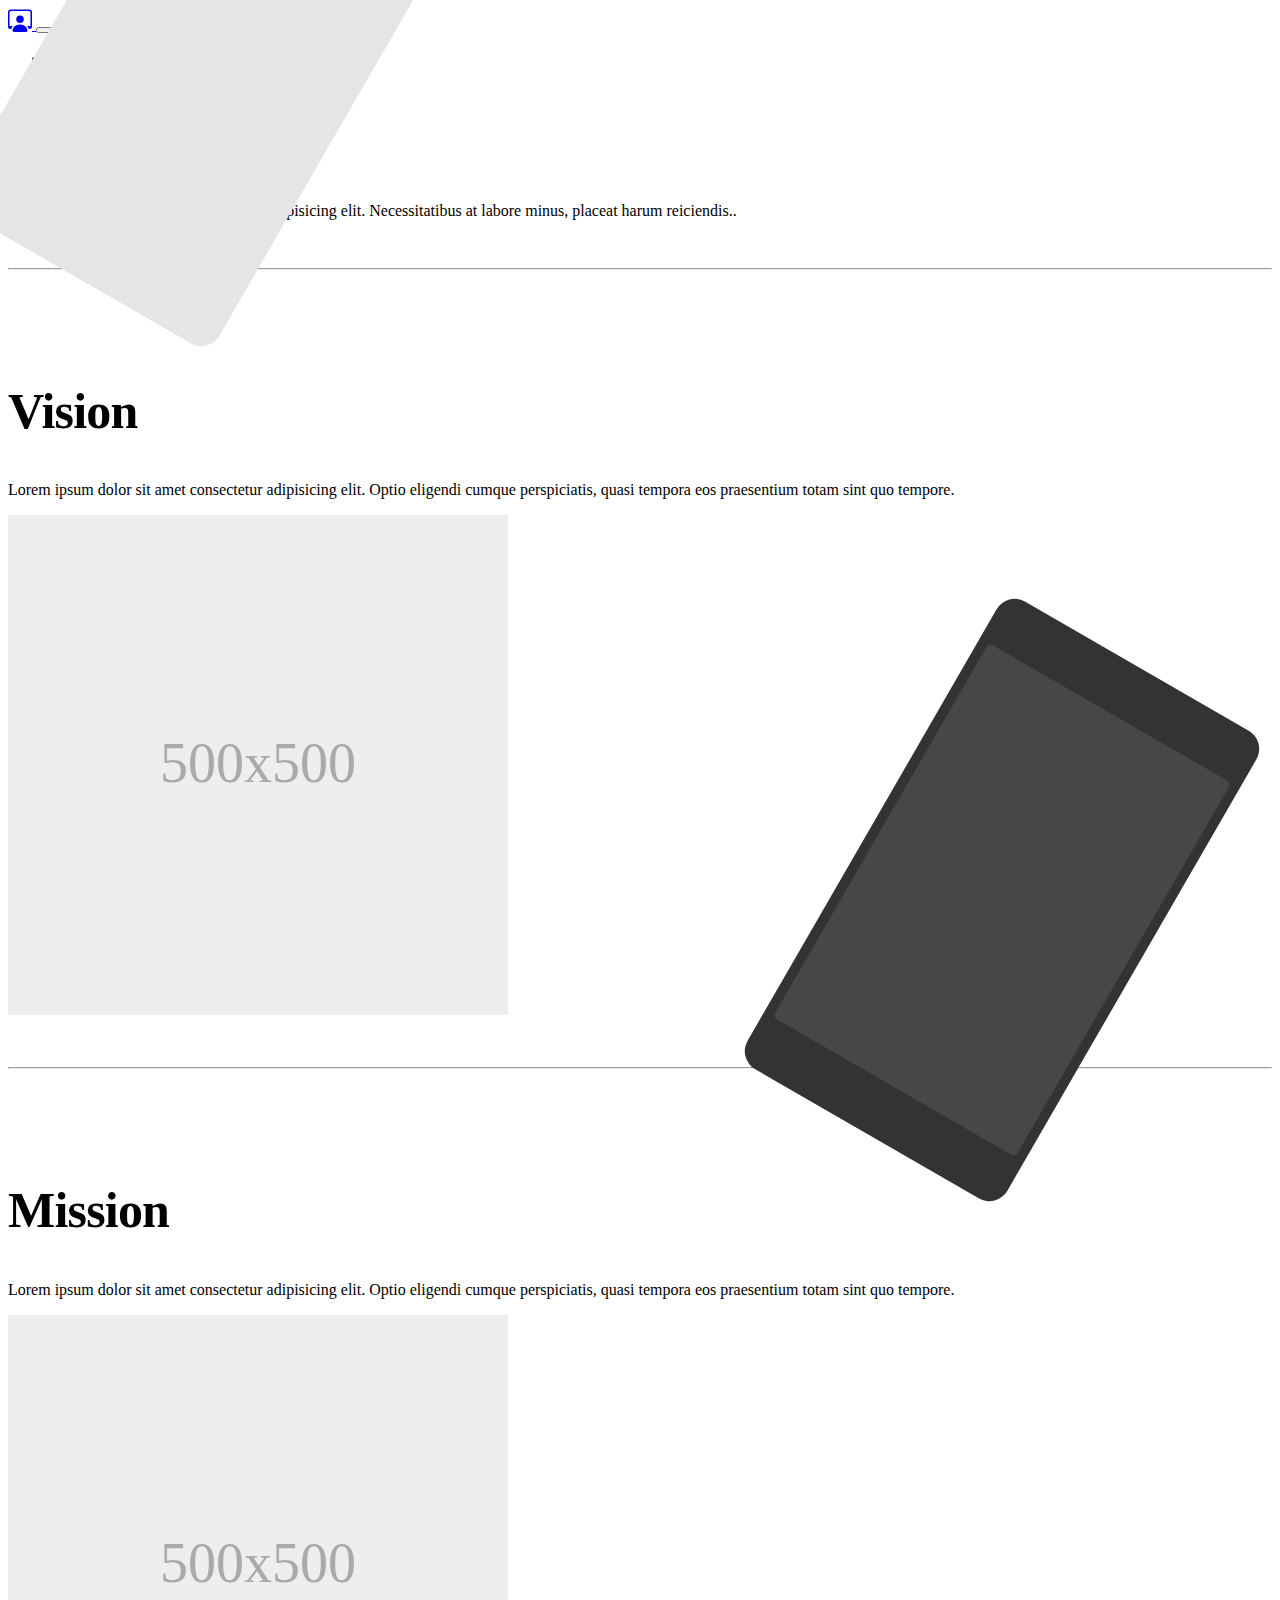
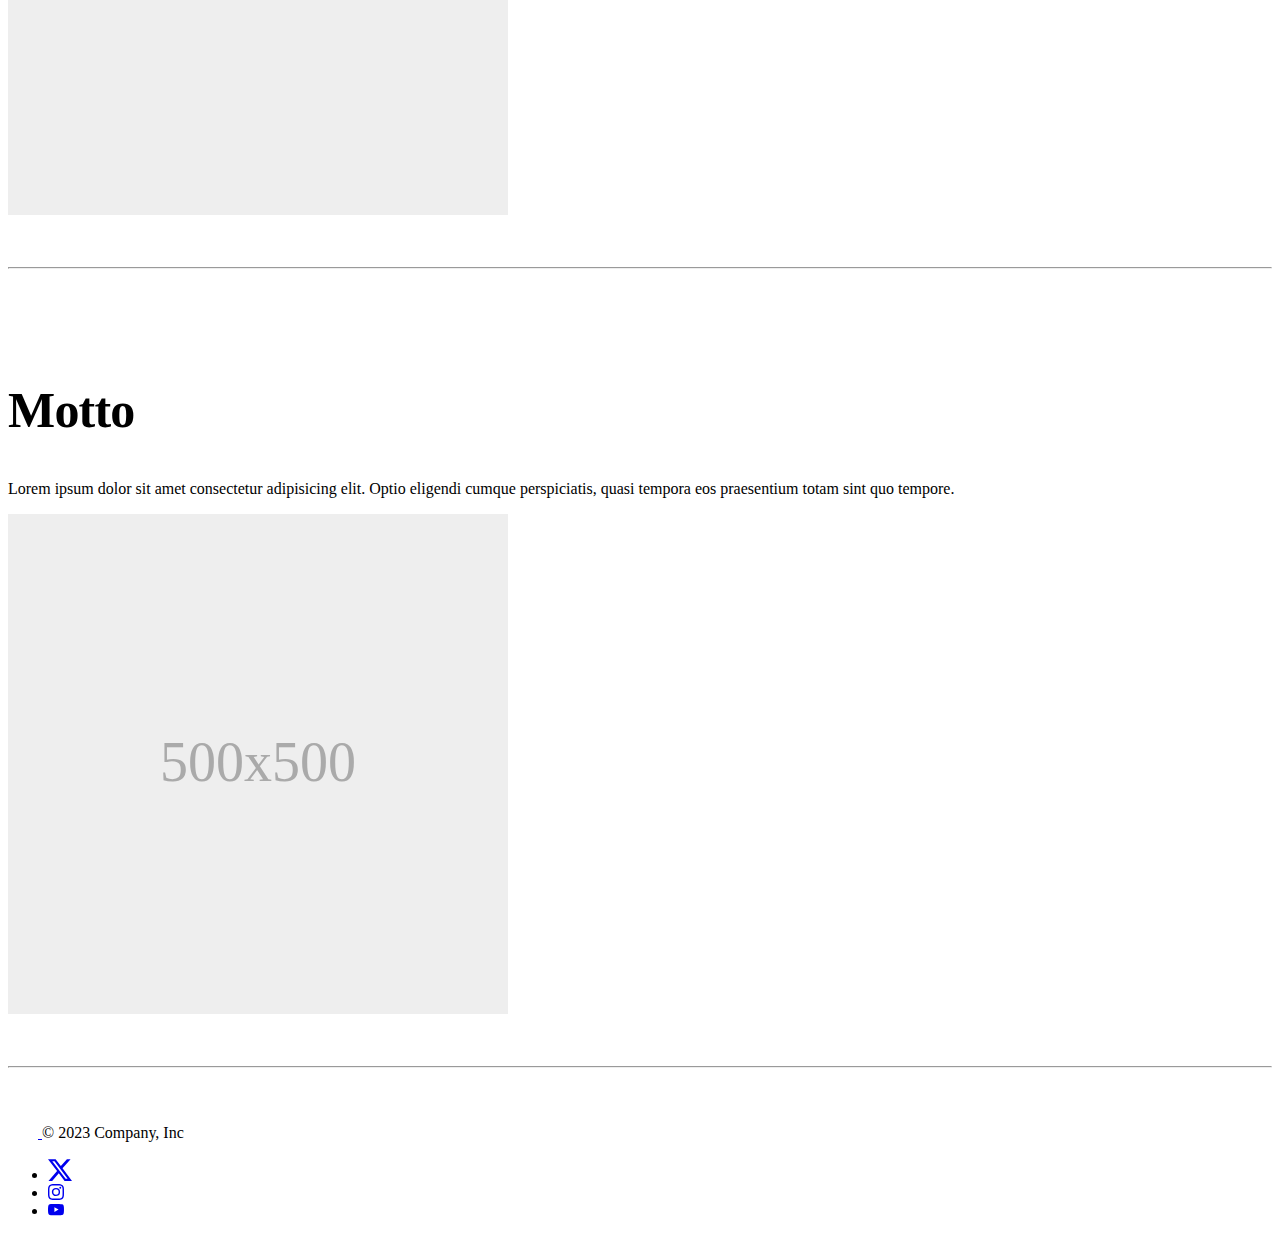
==== about.html @ ef565a14 "Inital commit" ====
<!DOCTYPE html>
<html lang="en">

<head>
    <meta charset="UTF-8">
    <meta name="viewport" content="width=device-width, initial-scale=1.0">
    <meta name="author" content="Adhisti Roshandy and Karina Natasya Darmawan">
    <meta name="description"
        content="Career Portal Universitas Trilogi, Mata Kuliah Interaksi Manusia Komputer by Adhisti Roshandy and Karina Natasya Darmawan">
    <meta name="keywords"
        content="career portal, universitas trilogi, interaksi manusia komputer, adhisti roshandy, karina natasya darmawan">
    <meta name="robots" content="noindex, follow">

    <title>Career Portal</title>

    <link href="https://cdn.jsdelivr.net/npm/bootstrap@5.3.2/dist/css/bootstrap.min.css" rel="stylesheet"
        integrity="sha384-T3c6CoIi6uLrA9TneNEoa7RxnatzjcDSCmG1MXxSR1GAsXEV/Dwwykc2MPK8M2HN" crossorigin="anonymous">
    <link rel="stylesheet" href="style.css">

    <style>
        .bd-placeholder-img {
            font-size: 1.125rem;
            text-anchor: middle;
            -webkit-user-select: none;
            -moz-user-select: none;
            user-select: none;
        }

        @media (min-width: 768px) {
            .bd-placeholder-img-lg {
                font-size: 3.5rem;
            }
        }

        .b-example-divider {
            width: 100%;
            height: 3rem;
            background-color: rgba(0, 0, 0, .1);
            border: solid rgba(0, 0, 0, .15);
            border-width: 1px 0;
            box-shadow: inset 0 .5em 1.5em rgba(0, 0, 0, .1), inset 0 .125em .5em rgba(0, 0, 0, .15);
        }

        .b-example-vr {
            flex-shrink: 0;
            width: 1.5rem;
            height: 100vh;
        }

        .bi {
            vertical-align: -.125em;
            fill: currentColor;
        }

        .nav-scroller {
            position: relative;
            z-index: 2;
            height: 2.75rem;
            overflow-y: hidden;
        }

        .nav-scroller .nav {
            display: flex;
            flex-wrap: nowrap;
            padding-bottom: 1rem;
            margin-top: -1px;
            overflow-x: auto;
            text-align: center;
            white-space: nowrap;
            -webkit-overflow-scrolling: touch;
        }

        .btn-bd-primary {
            --bd-violet-bg: #712cf9;
            --bd-violet-rgb: 112.520718, 44.062154, 249.437846;

            --bs-btn-font-weight: 600;
            --bs-btn-color: var(--bs-white);
            --bs-btn-bg: var(--bd-violet-bg);
            --bs-btn-border-color: var(--bd-violet-bg);
            --bs-btn-hover-color: var(--bs-white);
            --bs-btn-hover-bg: #6528e0;
            --bs-btn-hover-border-color: #6528e0;
            --bs-btn-focus-shadow-rgb: var(--bd-violet-rgb);
            --bs-btn-active-color: var(--bs-btn-hover-color);
            --bs-btn-active-bg: #5a23c8;
            --bs-btn-active-border-color: #5a23c8;
        }

        .bd-mode-toggle {
            z-index: 1500;
        }

        .bd-mode-toggle .dropdown-menu .active .bi {
            display: block !important;
        }
    </style>
</head>

<body>
    <!-- Header -->
    <header>
        <nav class="navbar navbar-expand-lg navbar-light bg-light">
            <div class="container">
                <a href="#" class="navbar-brand">
                    <svg xmlns="http://www.w3.org/2000/svg" width="24" height="24" fill="currentColor"
                        class="bi bi-person-workspace" viewBox="0 0 16 16">
                        <path
                            d="M4 16s-1 0-1-1 1-4 5-4 5 3 5 4-1 1-1 1H4Zm4-5.95a2.5 2.5 0 1 0 0-5 2.5 2.5 0 0 0 0 5Z" />
                        <path
                            d="M2 1a2 2 0 0 0-2 2v9.5A1.5 1.5 0 0 0 1.5 14h.653a5.373 5.373 0 0 1 1.066-2H1V3a1 1 0 0 1 1-1h12a1 1 0 0 1 1 1v9h-2.219c.554.654.89 1.373 1.066 2h.653a1.5 1.5 0 0 0 1.5-1.5V3a2 2 0 0 0-2-2H2Z" />
                    </svg>
                </a>

                <button class="navbar-toggler" type="button" data-toggle="collapse" data-target="#navbarNav">
                    <span class="navbar-toggler-icon"></span>
                </button>

                <div class="collapse navbar-collapse col-12 col-md-auto mb-2 justify-content-center mb-md-0"
                    id="navbarNav">
                    <ul class="navbar-nav">
                        <li class="nav-item"><a href="#" class="nav-link px-2">Home</a></li>
                        <li class="nav-item"><a href="#" class="nav-link px-2">About</a></li>
                        <li class="nav-item"><a href="#" class="nav-link px-2">Why Choose Us</a></li>
                        <li class="nav-item"><a href="#" class="nav-link px-2">Career</a></li>
                    </ul>
                </div>
            </div>
    </header>

    <div class="container">
        <main>
            <div class="position-relative overflow-hidden p-3 p-md-5 m-md-3 text-center bg-light border-bottom">
                <div class="col-md-5 p-lg-5 mx-auto my-5">
                    <h1 class="display-4 fw-normal">Profile Career Portal</h1>
                    <p class="lead fw-normal">Lorem ipsum dolor sit amet consectetur adipisicing elit. Necessitatibus at
                        labore minus, placeat harum reiciendis..</p>
                    <!-- <a class="btn btn-outline-secondary" href="#">Coming soon</a> -->
                </div>
                <div class="product-device shadow-sm d-none d-md-block"></div>
                <div class="product-device product-device-2 shadow-sm d-none d-md-block"></div>
            </div>

            <div class="container marketing">
                <!-- START THE FEATURETTES -->
                <hr class="featurette-divider">

                <div class="row featurette">
                    <div class="col-md-7">
                        <h2 class="featurette-heading fw-normal lh-1">Vision</h2>
                        <p class="lead">Lorem ipsum dolor sit amet consectetur adipisicing elit. Optio eligendi cumque perspiciatis, quasi tempora eos praesentium totam sint quo tempore.</p>
                    </div>
                    <div class="col-md-5">
                        <svg class="bd-placeholder-img bd-placeholder-img-lg featurette-image img-fluid mx-auto"
                            width="500" height="500" xmlns="http://www.w3.org/2000/svg" role="img"
                            aria-label="Placeholder: 500x500" preserveAspectRatio="xMidYMid slice" focusable="false">
                            <title>Vision</title>
                            <rect width="100%" height="100%" fill="#eee" /><text x="50%" y="50%" fill="#aaa"
                                dy=".3em">500x500</text>
                        </svg>
                    </div>
                </div>

                <hr class="featurette-divider">

                <div class="row featurette">
                    <div class="col-md-7 order-md-2">
                        <h2 class="featurette-heading fw-normal lh-1">Mission</h2>
                        <p class="lead">Lorem ipsum dolor sit amet consectetur adipisicing elit. Optio eligendi cumque perspiciatis, quasi tempora eos praesentium totam sint quo tempore.</p>
                    </div>
                    <div class="col-md-5 order-md-1">
                        <svg class="bd-placeholder-img bd-placeholder-img-lg featurette-image img-fluid mx-auto"
                            width="500" height="500" xmlns="http://www.w3.org/2000/svg" role="img"
                            aria-label="Placeholder: 500x500" preserveAspectRatio="xMidYMid slice" focusable="false">
                            <title>Mission</title>
                            <rect width="100%" height="100%" fill="#eee" /><text x="50%" y="50%" fill="#aaa"
                                dy=".3em">500x500</text>
                        </svg>

                    </div>
                </div>

                <hr class="featurette-divider">

                <div class="row featurette">
                    <div class="col-md-7">
                        <h2 class="featurette-heading fw-normal lh-1">Motto</h2>
                        <p class="lead">Lorem ipsum dolor sit amet consectetur adipisicing elit. Optio eligendi cumque perspiciatis, quasi tempora eos praesentium totam sint quo tempore.</p>
                    </div>
                    <div class="col-md-5">
                        <svg class="bd-placeholder-img bd-placeholder-img-lg featurette-image img-fluid mx-auto"
                            width="500" height="500" xmlns="http://www.w3.org/2000/svg" role="img"
                            aria-label="Placeholder: 500x500" preserveAspectRatio="xMidYMid slice" focusable="false">
                            <title>Motto</title>
                            <rect width="100%" height="100%" fill="#eee" /><text x="50%" y="50%" fill="#aaa"
                                dy=".3em">500x500</text>
                        </svg>

                    </div>
                </div>

                <hr class="featurette-divider">
            </div>

            <!-- Footer -->
            <div class="container">
                <footer class="d-flex flex-wrap justify-content-between align-items-center py-3 my-4 border-top">
                    <div class="col-md-4 d-flex align-items-center">
                        <a href="/" class="mb-3 me-2 mb-md-0 text-body-secondary text-decoration-none lh-1">
                            <svg class="bi" width="30" height="24">
                                <use xlink:href="#bootstrap" />
                            </svg>
                        </a>
                        <span class="mb-3 mb-md-0 text-body-secondary">&copy; 2023 Company, Inc</span>
                    </div>

                    <ul class="nav col-md-4 justify-content-end list-unstyled d-flex">
                        <li class="ms-3">
                            <a class="text-body-secondary" href="#">
                                <!-- <i class="bi bi-twitter-x"></i> -->
                                <!-- <svg class="bi" width="24" height="24"> -->
                                <svg xmlns="http://www.w3.org/2000/svg" width="24" height="24" fill="currentColor"
                                    class="bi bi-twitter-x" viewBox="0 0 16 16">
                                    <path
                                        d="M12.6.75h2.454l-5.36 6.142L16 15.25h-4.937l-3.867-5.07-4.425 5.07H.316l5.733-6.57L0 .75h5.063l3.495 4.633L12.601.75Zm-.86 13.028h1.36L4.323 2.145H2.865l8.875 11.633Z" />
                                </svg>
                            </a>
                        </li>
                        <li class="ms-3">
                            <a class="text-body-secondary" href="#">
                                <!-- <i class="bi bi-instagram"></i> -->
                                <!-- <svg class="bi" width="24" height="24"> -->
                                <svg xmlns="http://www.w3.org/2000/svg" width="16" height="16" fill="currentColor"
                                    class="bi bi-instagram" viewBox="0 0 16 16">
                                    <path
                                        d="M8 0C5.829 0 5.556.01 4.703.048 3.85.088 3.269.222 2.76.42a3.917 3.917 0 0 0-1.417.923A3.927 3.927 0 0 0 .42 2.76C.222 3.268.087 3.85.048 4.7.01 5.555 0 5.827 0 8.001c0 2.172.01 2.444.048 3.297.04.852.174 1.433.372 1.942.205.526.478.972.923 1.417.444.445.89.719 1.416.923.51.198 1.09.333 1.942.372C5.555 15.99 5.827 16 8 16s2.444-.01 3.298-.048c.851-.04 1.434-.174 1.943-.372a3.916 3.916 0 0 0 1.416-.923c.445-.445.718-.891.923-1.417.197-.509.332-1.09.372-1.942C15.99 10.445 16 10.173 16 8s-.01-2.445-.048-3.299c-.04-.851-.175-1.433-.372-1.941a3.926 3.926 0 0 0-.923-1.417A3.911 3.911 0 0 0 13.24.42c-.51-.198-1.092-.333-1.943-.372C10.443.01 10.172 0 7.998 0h.003zm-.717 1.442h.718c2.136 0 2.389.007 3.232.046.78.035 1.204.166 1.486.275.373.145.64.319.92.599.28.28.453.546.598.92.11.281.24.705.275 1.485.039.843.047 1.096.047 3.231s-.008 2.389-.047 3.232c-.035.78-.166 1.203-.275 1.485a2.47 2.47 0 0 1-.599.919c-.28.28-.546.453-.92.598-.28.11-.704.24-1.485.276-.843.038-1.096.047-3.232.047s-2.39-.009-3.233-.047c-.78-.036-1.203-.166-1.485-.276a2.478 2.478 0 0 1-.92-.598 2.48 2.48 0 0 1-.6-.92c-.109-.281-.24-.705-.275-1.485-.038-.843-.046-1.096-.046-3.233 0-2.136.008-2.388.046-3.231.036-.78.166-1.204.276-1.486.145-.373.319-.64.599-.92.28-.28.546-.453.92-.598.282-.11.705-.24 1.485-.276.738-.034 1.024-.044 2.515-.045v.002zm4.988 1.328a.96.96 0 1 0 0 1.92.96.96 0 0 0 0-1.92zm-4.27 1.122a4.109 4.109 0 1 0 0 8.217 4.109 4.109 0 0 0 0-8.217zm0 1.441a2.667 2.667 0 1 1 0 5.334 2.667 2.667 0 0 1 0-5.334z" />
                                </svg>
                            </a>
                        </li>
                        <li class="ms-3">
                            <a class="text-body-secondary" href="#">
                                <!-- <i class="bi bi-youtube"></i> -->
                                <!-- <svg class="bi" width="24" height="24"> -->
                                <svg xmlns="http://www.w3.org/2000/svg" width="16" height="16" fill="currentColor"
                                    class="bi bi-youtube" viewBox="0 0 16 16">
                                    <path
                                        d="M8.051 1.999h.089c.822.003 4.987.033 6.11.335a2.01 2.01 0 0 1 1.415 1.42c.101.38.172.883.22 1.402l.01.104.022.26.008.104c.065.914.073 1.77.074 1.957v.075c-.001.194-.01 1.108-.082 2.06l-.008.105-.009.104c-.05.572-.124 1.14-.235 1.558a2.007 2.007 0 0 1-1.415 1.42c-1.16.312-5.569.334-6.18.335h-.142c-.309 0-1.587-.006-2.927-.052l-.17-.006-.087-.004-.171-.007-.171-.007c-1.11-.049-2.167-.128-2.654-.26a2.007 2.007 0 0 1-1.415-1.419c-.111-.417-.185-.986-.235-1.558L.09 9.82l-.008-.104A31.4 31.4 0 0 1 0 7.68v-.123c.002-.215.01-.958.064-1.778l.007-.103.003-.052.008-.104.022-.26.01-.104c.048-.519.119-1.023.22-1.402a2.007 2.007 0 0 1 1.415-1.42c.487-.13 1.544-.21 2.654-.26l.17-.007.172-.006.086-.003.171-.007A99.788 99.788 0 0 1 7.858 2h.193zM6.4 5.209v4.818l4.157-2.408L6.4 5.209z" />
                                </svg>
                            </a>
                        </li>
                    </ul>
                </footer>
            </div>
        </main>
    </div>


    <!-- Script -->
    <script src="https://code.jquery.com/jquery-3.2.1.slim.min.js"
        integrity="sha384-KJ3o2DKtIkvYIK3UENzmM7KCkRr/rE9/Qpg6aAZGJwFDMVNA/GpGFF93hXpG5KkN"
        crossorigin="anonymous"></script>

    <!-- Path to Popper - it is for dropsdowns etc in bootstrap -->
    <script src="https://cdnjs.cloudflare.com/ajax/libs/popper.js/1.12.3/umd/popper.min.js"
        integrity="sha384-vFJXuSJphROIrBnz7yo7oB41mKfc8JzQZiCq4NCceLEaO4IHwicKwpJf9c9IpFgh"
        crossorigin="anonymous"></script>

    <!-- Path to bootsrap -->
    <script src="https://maxcdn.bootstrapcdn.com/bootstrap/4.0.0-beta.2/js/bootstrap.min.js"
        integrity="sha384-alpBpkh1PFOepccYVYDB4do5UnbKysX5WZXm3XxPqe5iKTfUKjNkCk9SaVuEZflJ"
        crossorigin="anonymous"></script>
</body>

</html>
---- style.css ----
/* body {
    padding-top: 3rem;
    padding-bottom: 3rem;
    color: #5a5a5a;
} */

.carousel {
    margin-bottom: 4rem;
}

/* Since positioning the image, we need to help out the caption */
.carousel-caption {
    bottom: 3rem;
    z-index: 10;
}

/* Declare heights because of positioning of img element */
.carousel-item {
    height: 32rem;
}

.marketing .col-lg-4 {
    margin-bottom: 1.5rem;
    text-align: center;
}

/* rtl:begin:ignore */
.marketing .col-lg-4 p {
    margin-right: .75rem;
    margin-left: .75rem;
}

.featurette-divider {
    margin: 3rem 0;
    /* Space out the Bootstrap <hr> more */
}

/* Thin out the marketing headings */
/* rtl:begin:remove */
.featurette-heading {
    letter-spacing: -.05rem;
}

@media (min-width: 40em) {

    /* Bump up size of carousel content */
    .carousel-caption p {
        margin-bottom: 1.25rem;
        font-size: 1.25rem;
        line-height: 1.4;
    }

    .featurette-heading {
        font-size: 50px;
    }
}

@media (min-width: 62em) {
    .featurette-heading {
        margin-top: 7rem;
    }
}

/* CSS ABOUT */
.product-device {
    position: absolute;
    right: 10%;
    bottom: -30%;
    width: 300px;
    height: 540px;
    background-color: #333;
    border-radius: 21px;
    transform: rotate(30deg);
}

.product-device::before {
    position: absolute;
    top: 10%;
    right: 10px;
    bottom: 10%;
    left: 10px;
    content: "";
    background-color: rgba(255, 255, 255, .1);
    border-radius: 5px;
}

.product-device-2 {
    top: -25%;
    right: auto;
    bottom: 0;
    left: 5%;
    background-color: #e5e5e5;
}

.flex-equal>* {
    flex: 1;
}

@media (min-width: 768px) {
    .flex-md-equal>* {
        flex: 1;
    }
}
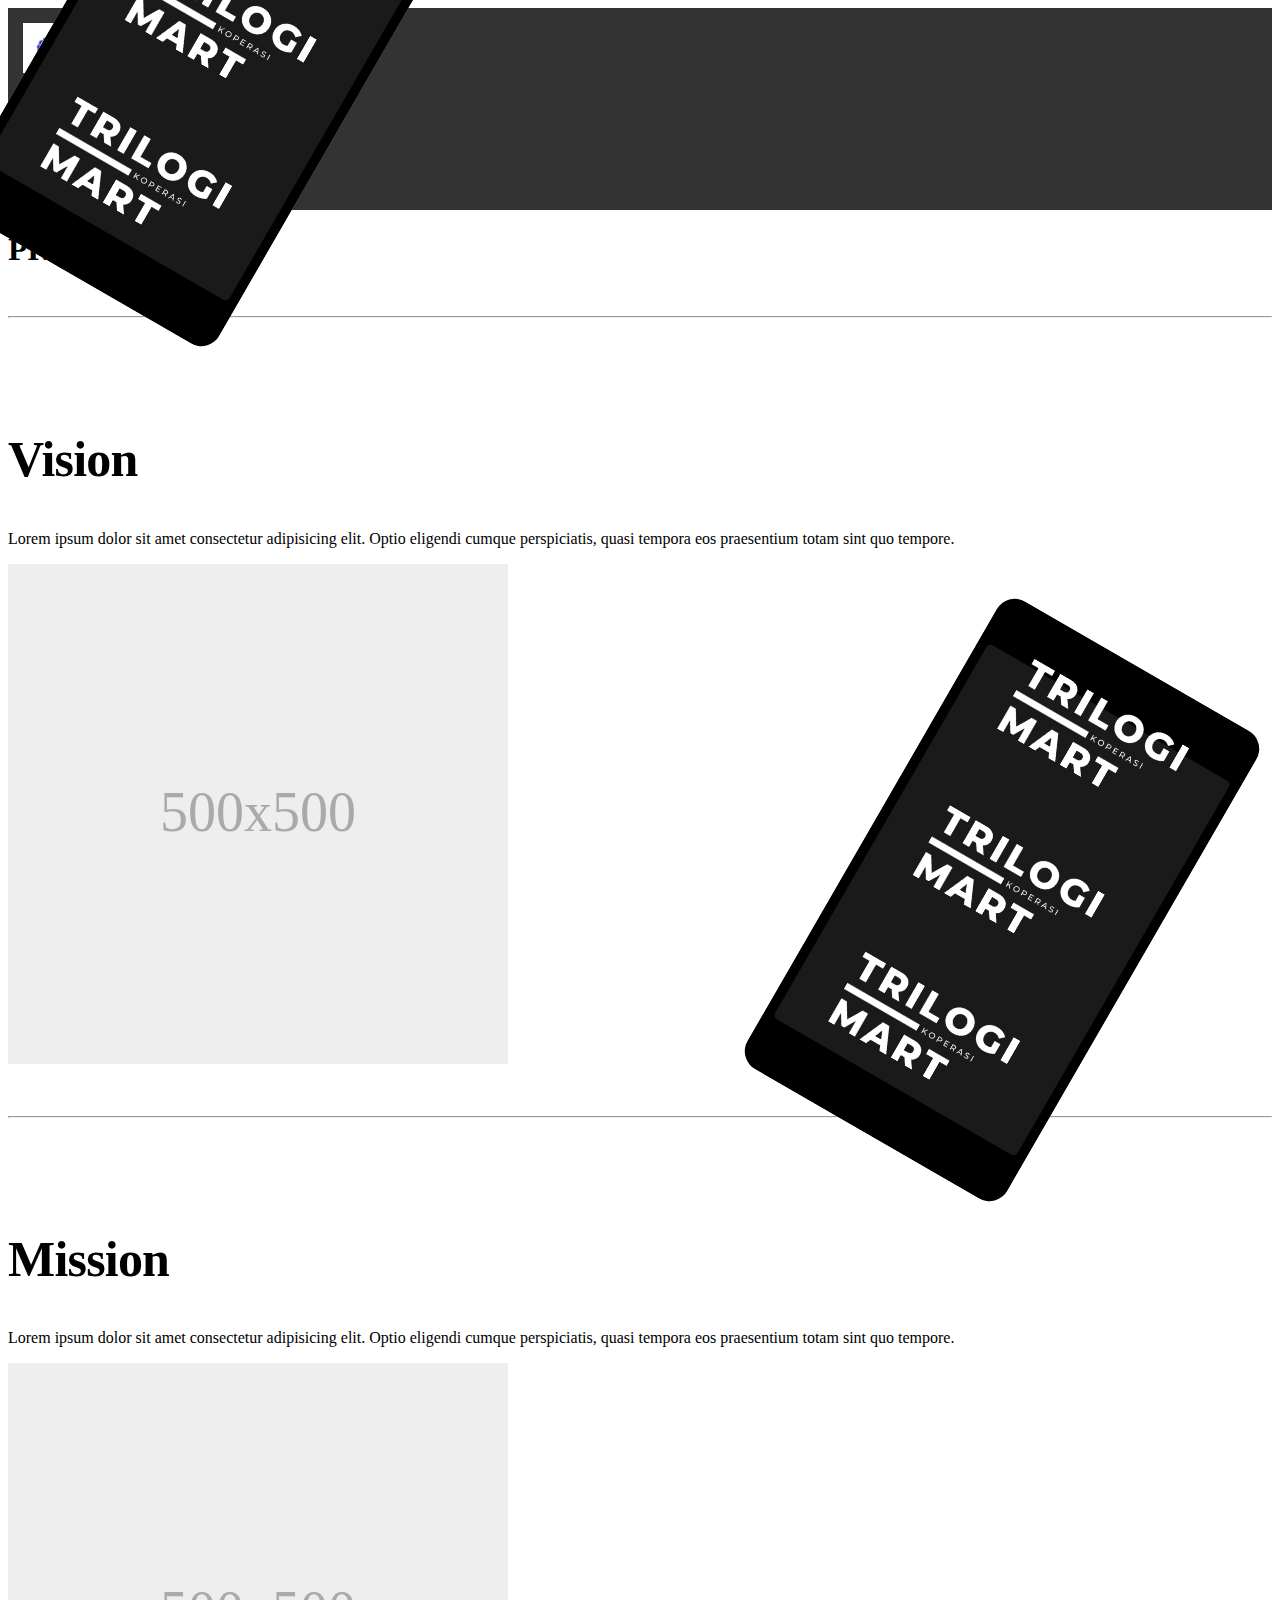
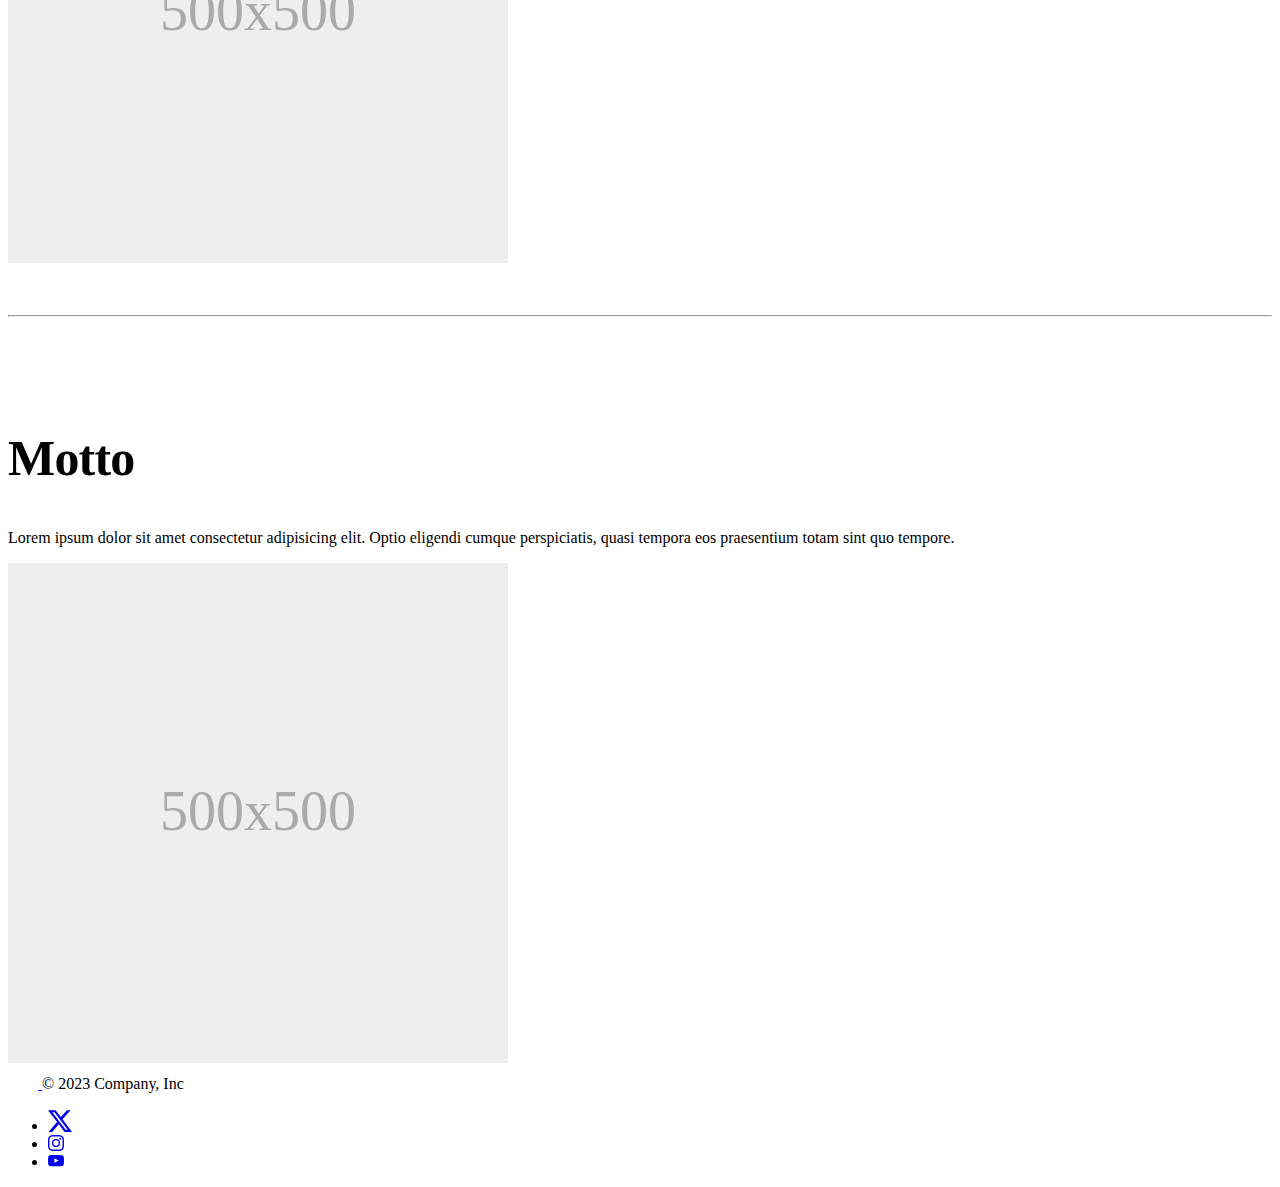
==== commit e77b5eff: "fixing header (navigation bar)" ====
--- a/about.html
+++ b/about.html
@@ -99,17 +99,11 @@
 
 <body>
     <!-- Header -->
-    <header>
+    <header class="sticky-top">
         <nav class="navbar navbar-expand-lg navbar-light bg-light">
             <div class="container">
-                <a href="#" class="navbar-brand">
-                    <svg xmlns="http://www.w3.org/2000/svg" width="24" height="24" fill="currentColor"
-                        class="bi bi-person-workspace" viewBox="0 0 16 16">
-                        <path
-                            d="M4 16s-1 0-1-1 1-4 5-4 5 3 5 4-1 1-1 1H4Zm4-5.95a2.5 2.5 0 1 0 0-5 2.5 2.5 0 0 0 0 5Z" />
-                        <path
-                            d="M2 1a2 2 0 0 0-2 2v9.5A1.5 1.5 0 0 0 1.5 14h.653a5.373 5.373 0 0 1 1.066-2H1V3a1 1 0 0 1 1-1h12a1 1 0 0 1 1 1v9h-2.219c.554.654.89 1.373 1.066 2h.653a1.5 1.5 0 0 0 1.5-1.5V3a2 2 0 0 0-2-2H2Z" />
-                    </svg>
+                <a href="home.html" class="navbar-brand">
+                    <img src="logo/TRILOGI MART.png" alt="TrilogiMart">
                 </a>
 
                 <button class="navbar-toggler" type="button" data-toggle="collapse" data-target="#navbarNav">
@@ -119,140 +113,134 @@
                 <div class="collapse navbar-collapse col-12 col-md-auto mb-2 justify-content-center mb-md-0"
                     id="navbarNav">
                     <ul class="navbar-nav">
-                        <li class="nav-item"><a href="#" class="nav-link px-2">Home</a></li>
-                        <li class="nav-item"><a href="#" class="nav-link px-2">About</a></li>
-                        <li class="nav-item"><a href="#" class="nav-link px-2">Why Choose Us</a></li>
-                        <li class="nav-item"><a href="#" class="nav-link px-2">Career</a></li>
+                        <li class="nav-item"><a href="home.html" class="nav-link px-2">Home</a></li>
+                        <li class="nav-item"><a href="about.html" class="nav-link px-2">About</a></li>
+                        <li class="nav-item"><a href="why-us.html" class="nav-link px-2">Why Choose Us</a></li>
+                        <li class="nav-item"><a href="career.html" class="nav-link px-2">Career</a></li>
                     </ul>
                 </div>
             </div>
+        </nav>
     </header>
 
-    <div class="container">
-        <main>
-            <div class="position-relative overflow-hidden p-3 p-md-5 m-md-3 text-center bg-light border-bottom">
-                <div class="col-md-5 p-lg-5 mx-auto my-5">
-                    <h1 class="display-4 fw-normal">Profile Career Portal</h1>
-                    <p class="lead fw-normal">Lorem ipsum dolor sit amet consectetur adipisicing elit. Necessitatibus at
-                        labore minus, placeat harum reiciendis..</p>
-                    <!-- <a class="btn btn-outline-secondary" href="#">Coming soon</a> -->
-                </div>
-                <div class="product-device shadow-sm d-none d-md-block"></div>
-                <div class="product-device product-device-2 shadow-sm d-none d-md-block"></div>
-            </div>
-
-            <div class="container marketing">
-                <!-- START THE FEATURETTES -->
-                <hr class="featurette-divider">
-
-                <div class="row featurette">
-                    <div class="col-md-7">
-                        <h2 class="featurette-heading fw-normal lh-1">Vision</h2>
-                        <p class="lead">Lorem ipsum dolor sit amet consectetur adipisicing elit. Optio eligendi cumque perspiciatis, quasi tempora eos praesentium totam sint quo tempore.</p>
-                    </div>
-                    <div class="col-md-5">
-                        <svg class="bd-placeholder-img bd-placeholder-img-lg featurette-image img-fluid mx-auto"
-                            width="500" height="500" xmlns="http://www.w3.org/2000/svg" role="img"
-                            aria-label="Placeholder: 500x500" preserveAspectRatio="xMidYMid slice" focusable="false">
-                            <title>Vision</title>
-                            <rect width="100%" height="100%" fill="#eee" /><text x="50%" y="50%" fill="#aaa"
-                                dy=".3em">500x500</text>
+    <main>
+        <div class="position-relative overflow-hidden p-3 p-md-5 m-md-3 text-center bg-light border-bottom">
+            <div class="col-md-5 p-lg-5 mx-auto my-5">
+                <h1 class="display-4 fw-normal">PROFILE</h1>
+            </div>
+            <div class="product-device shadow-sm d-none d-md-block"></div>
+            <div class="product-device product-device-2 shadow-sm d-none d-md-block"></div>
+        </div>
+
+        <div class="container marketing">
+            <!-- START THE FEATURETTES -->
+            <hr class="featurette-divider">
+
+            <div class="row featurette">
+                <div class="col-md-7">
+                    <h2 class="featurette-heading fw-normal lh-1">Vision</h2>
+                    <p class="lead">Lorem ipsum dolor sit amet consectetur adipisicing elit. Optio eligendi cumque perspiciatis, quasi tempora eos praesentium totam sint quo tempore.</p>
+                </div>
+                <div class="col-md-5">
+                    <svg class="bd-placeholder-img bd-placeholder-img-lg featurette-image img-fluid mx-auto"
+                        width="500" height="500" xmlns="http://www.w3.org/2000/svg" role="img"
+                        aria-label="Placeholder: 500x500" preserveAspectRatio="xMidYMid slice" focusable="false">
+                        <title>Vision</title>
+                        <rect width="100%" height="100%" fill="#eee" /><text x="50%" y="50%" fill="#aaa"
+                            dy=".3em">500x500</text>
+                    </svg>
+                </div>
+            </div>
+
+            <hr class="featurette-divider">
+
+            <div class="row featurette">
+                <div class="col-md-7 order-md-2">
+                    <h2 class="featurette-heading fw-normal lh-1">Mission</h2>
+                    <p class="lead">Lorem ipsum dolor sit amet consectetur adipisicing elit. Optio eligendi cumque perspiciatis, quasi tempora eos praesentium totam sint quo tempore.</p>
+                </div>
+                <div class="col-md-5 order-md-1">
+                    <svg class="bd-placeholder-img bd-placeholder-img-lg featurette-image img-fluid mx-auto"
+                        width="500" height="500" xmlns="http://www.w3.org/2000/svg" role="img"
+                        aria-label="Placeholder: 500x500" preserveAspectRatio="xMidYMid slice" focusable="false">
+                        <title>Mission</title>
+                        <rect width="100%" height="100%" fill="#eee" /><text x="50%" y="50%" fill="#aaa"
+                            dy=".3em">500x500</text>
+                    </svg>
+
+                </div>
+            </div>
+
+            <hr class="featurette-divider">
+
+            <div class="row featurette">
+                <div class="col-md-7">
+                    <h2 class="featurette-heading fw-normal lh-1">Motto</h2>
+                    <p class="lead">Lorem ipsum dolor sit amet consectetur adipisicing elit. Optio eligendi cumque perspiciatis, quasi tempora eos praesentium totam sint quo tempore.</p>
+                </div>
+                <div class="col-md-5">
+                    <svg class="bd-placeholder-img bd-placeholder-img-lg featurette-image img-fluid mx-auto"
+                        width="500" height="500" xmlns="http://www.w3.org/2000/svg" role="img"
+                        aria-label="Placeholder: 500x500" preserveAspectRatio="xMidYMid slice" focusable="false">
+                        <title>Motto</title>
+                        <rect width="100%" height="100%" fill="#eee" /><text x="50%" y="50%" fill="#aaa"
+                            dy=".3em">500x500</text>
+                    </svg>
+
+                </div>
+            </div>
+        </div>
+
+        <!-- Footer -->
+        <div class="container">
+            <footer class="d-flex flex-wrap justify-content-between align-items-center py-3 my-4 border-top">
+                <div class="col-md-4 d-flex align-items-center">
+                    <a href="/" class="mb-3 me-2 mb-md-0 text-body-secondary text-decoration-none lh-1">
+                        <svg class="bi" width="30" height="24">
+                            <use xlink:href="#bootstrap" />
                         </svg>
-                    </div>
-                </div>
-
-                <hr class="featurette-divider">
-
-                <div class="row featurette">
-                    <div class="col-md-7 order-md-2">
-                        <h2 class="featurette-heading fw-normal lh-1">Mission</h2>
-                        <p class="lead">Lorem ipsum dolor sit amet consectetur adipisicing elit. Optio eligendi cumque perspiciatis, quasi tempora eos praesentium totam sint quo tempore.</p>
-                    </div>
-                    <div class="col-md-5 order-md-1">
-                        <svg class="bd-placeholder-img bd-placeholder-img-lg featurette-image img-fluid mx-auto"
-                            width="500" height="500" xmlns="http://www.w3.org/2000/svg" role="img"
-                            aria-label="Placeholder: 500x500" preserveAspectRatio="xMidYMid slice" focusable="false">
-                            <title>Mission</title>
-                            <rect width="100%" height="100%" fill="#eee" /><text x="50%" y="50%" fill="#aaa"
-                                dy=".3em">500x500</text>
-                        </svg>
-
-                    </div>
-                </div>
-
-                <hr class="featurette-divider">
-
-                <div class="row featurette">
-                    <div class="col-md-7">
-                        <h2 class="featurette-heading fw-normal lh-1">Motto</h2>
-                        <p class="lead">Lorem ipsum dolor sit amet consectetur adipisicing elit. Optio eligendi cumque perspiciatis, quasi tempora eos praesentium totam sint quo tempore.</p>
-                    </div>
-                    <div class="col-md-5">
-                        <svg class="bd-placeholder-img bd-placeholder-img-lg featurette-image img-fluid mx-auto"
-                            width="500" height="500" xmlns="http://www.w3.org/2000/svg" role="img"
-                            aria-label="Placeholder: 500x500" preserveAspectRatio="xMidYMid slice" focusable="false">
-                            <title>Motto</title>
-                            <rect width="100%" height="100%" fill="#eee" /><text x="50%" y="50%" fill="#aaa"
-                                dy=".3em">500x500</text>
-                        </svg>
-
-                    </div>
-                </div>
-
-                <hr class="featurette-divider">
-            </div>
-
-            <!-- Footer -->
-            <div class="container">
-                <footer class="d-flex flex-wrap justify-content-between align-items-center py-3 my-4 border-top">
-                    <div class="col-md-4 d-flex align-items-center">
-                        <a href="/" class="mb-3 me-2 mb-md-0 text-body-secondary text-decoration-none lh-1">
-                            <svg class="bi" width="30" height="24">
-                                <use xlink:href="#bootstrap" />
+                    </a>
+                    <span class="mb-3 mb-md-0 text-body-secondary">&copy; 2023 Company, Inc</span>
+                </div>
+
+                <ul class="nav col-md-4 justify-content-end list-unstyled d-flex">
+                    <li class="ms-3">
+                        <a class="text-body-secondary" href="#">
+                            <!-- <i class="bi bi-twitter-x"></i> -->
+                            <!-- <svg class="bi" width="24" height="24"> -->
+                            <svg xmlns="http://www.w3.org/2000/svg" width="24" height="24" fill="currentColor"
+                                class="bi bi-twitter-x" viewBox="0 0 16 16">
+                                <path
+                                    d="M12.6.75h2.454l-5.36 6.142L16 15.25h-4.937l-3.867-5.07-4.425 5.07H.316l5.733-6.57L0 .75h5.063l3.495 4.633L12.601.75Zm-.86 13.028h1.36L4.323 2.145H2.865l8.875 11.633Z" />
                             </svg>
                         </a>
-                        <span class="mb-3 mb-md-0 text-body-secondary">&copy; 2023 Company, Inc</span>
-                    </div>
-
-                    <ul class="nav col-md-4 justify-content-end list-unstyled d-flex">
-                        <li class="ms-3">
-                            <a class="text-body-secondary" href="#">
-                                <!-- <i class="bi bi-twitter-x"></i> -->
-                                <!-- <svg class="bi" width="24" height="24"> -->
-                                <svg xmlns="http://www.w3.org/2000/svg" width="24" height="24" fill="currentColor"
-                                    class="bi bi-twitter-x" viewBox="0 0 16 16">
-                                    <path
-                                        d="M12.6.75h2.454l-5.36 6.142L16 15.25h-4.937l-3.867-5.07-4.425 5.07H.316l5.733-6.57L0 .75h5.063l3.495 4.633L12.601.75Zm-.86 13.028h1.36L4.323 2.145H2.865l8.875 11.633Z" />
-                                </svg>
-                            </a>
-                        </li>
-                        <li class="ms-3">
-                            <a class="text-body-secondary" href="#">
-                                <!-- <i class="bi bi-instagram"></i> -->
-                                <!-- <svg class="bi" width="24" height="24"> -->
-                                <svg xmlns="http://www.w3.org/2000/svg" width="16" height="16" fill="currentColor"
-                                    class="bi bi-instagram" viewBox="0 0 16 16">
-                                    <path
-                                        d="M8 0C5.829 0 5.556.01 4.703.048 3.85.088 3.269.222 2.76.42a3.917 3.917 0 0 0-1.417.923A3.927 3.927 0 0 0 .42 2.76C.222 3.268.087 3.85.048 4.7.01 5.555 0 5.827 0 8.001c0 2.172.01 2.444.048 3.297.04.852.174 1.433.372 1.942.205.526.478.972.923 1.417.444.445.89.719 1.416.923.51.198 1.09.333 1.942.372C5.555 15.99 5.827 16 8 16s2.444-.01 3.298-.048c.851-.04 1.434-.174 1.943-.372a3.916 3.916 0 0 0 1.416-.923c.445-.445.718-.891.923-1.417.197-.509.332-1.09.372-1.942C15.99 10.445 16 10.173 16 8s-.01-2.445-.048-3.299c-.04-.851-.175-1.433-.372-1.941a3.926 3.926 0 0 0-.923-1.417A3.911 3.911 0 0 0 13.24.42c-.51-.198-1.092-.333-1.943-.372C10.443.01 10.172 0 7.998 0h.003zm-.717 1.442h.718c2.136 0 2.389.007 3.232.046.78.035 1.204.166 1.486.275.373.145.64.319.92.599.28.28.453.546.598.92.11.281.24.705.275 1.485.039.843.047 1.096.047 3.231s-.008 2.389-.047 3.232c-.035.78-.166 1.203-.275 1.485a2.47 2.47 0 0 1-.599.919c-.28.28-.546.453-.92.598-.28.11-.704.24-1.485.276-.843.038-1.096.047-3.232.047s-2.39-.009-3.233-.047c-.78-.036-1.203-.166-1.485-.276a2.478 2.478 0 0 1-.92-.598 2.48 2.48 0 0 1-.6-.92c-.109-.281-.24-.705-.275-1.485-.038-.843-.046-1.096-.046-3.233 0-2.136.008-2.388.046-3.231.036-.78.166-1.204.276-1.486.145-.373.319-.64.599-.92.28-.28.546-.453.92-.598.282-.11.705-.24 1.485-.276.738-.034 1.024-.044 2.515-.045v.002zm4.988 1.328a.96.96 0 1 0 0 1.92.96.96 0 0 0 0-1.92zm-4.27 1.122a4.109 4.109 0 1 0 0 8.217 4.109 4.109 0 0 0 0-8.217zm0 1.441a2.667 2.667 0 1 1 0 5.334 2.667 2.667 0 0 1 0-5.334z" />
-                                </svg>
-                            </a>
-                        </li>
-                        <li class="ms-3">
-                            <a class="text-body-secondary" href="#">
-                                <!-- <i class="bi bi-youtube"></i> -->
-                                <!-- <svg class="bi" width="24" height="24"> -->
-                                <svg xmlns="http://www.w3.org/2000/svg" width="16" height="16" fill="currentColor"
-                                    class="bi bi-youtube" viewBox="0 0 16 16">
-                                    <path
-                                        d="M8.051 1.999h.089c.822.003 4.987.033 6.11.335a2.01 2.01 0 0 1 1.415 1.42c.101.38.172.883.22 1.402l.01.104.022.26.008.104c.065.914.073 1.77.074 1.957v.075c-.001.194-.01 1.108-.082 2.06l-.008.105-.009.104c-.05.572-.124 1.14-.235 1.558a2.007 2.007 0 0 1-1.415 1.42c-1.16.312-5.569.334-6.18.335h-.142c-.309 0-1.587-.006-2.927-.052l-.17-.006-.087-.004-.171-.007-.171-.007c-1.11-.049-2.167-.128-2.654-.26a2.007 2.007 0 0 1-1.415-1.419c-.111-.417-.185-.986-.235-1.558L.09 9.82l-.008-.104A31.4 31.4 0 0 1 0 7.68v-.123c.002-.215.01-.958.064-1.778l.007-.103.003-.052.008-.104.022-.26.01-.104c.048-.519.119-1.023.22-1.402a2.007 2.007 0 0 1 1.415-1.42c.487-.13 1.544-.21 2.654-.26l.17-.007.172-.006.086-.003.171-.007A99.788 99.788 0 0 1 7.858 2h.193zM6.4 5.209v4.818l4.157-2.408L6.4 5.209z" />
-                                </svg>
-                            </a>
-                        </li>
-                    </ul>
-                </footer>
-            </div>
-        </main>
-    </div>
+                    </li>
+                    <li class="ms-3">
+                        <a class="text-body-secondary" href="#">
+                            <!-- <i class="bi bi-instagram"></i> -->
+                            <!-- <svg class="bi" width="24" height="24"> -->
+                            <svg xmlns="http://www.w3.org/2000/svg" width="16" height="16" fill="currentColor"
+                                class="bi bi-instagram" viewBox="0 0 16 16">
+                                <path
+                                    d="M8 0C5.829 0 5.556.01 4.703.048 3.85.088 3.269.222 2.76.42a3.917 3.917 0 0 0-1.417.923A3.927 3.927 0 0 0 .42 2.76C.222 3.268.087 3.85.048 4.7.01 5.555 0 5.827 0 8.001c0 2.172.01 2.444.048 3.297.04.852.174 1.433.372 1.942.205.526.478.972.923 1.417.444.445.89.719 1.416.923.51.198 1.09.333 1.942.372C5.555 15.99 5.827 16 8 16s2.444-.01 3.298-.048c.851-.04 1.434-.174 1.943-.372a3.916 3.916 0 0 0 1.416-.923c.445-.445.718-.891.923-1.417.197-.509.332-1.09.372-1.942C15.99 10.445 16 10.173 16 8s-.01-2.445-.048-3.299c-.04-.851-.175-1.433-.372-1.941a3.926 3.926 0 0 0-.923-1.417A3.911 3.911 0 0 0 13.24.42c-.51-.198-1.092-.333-1.943-.372C10.443.01 10.172 0 7.998 0h.003zm-.717 1.442h.718c2.136 0 2.389.007 3.232.046.78.035 1.204.166 1.486.275.373.145.64.319.92.599.28.28.453.546.598.92.11.281.24.705.275 1.485.039.843.047 1.096.047 3.231s-.008 2.389-.047 3.232c-.035.78-.166 1.203-.275 1.485a2.47 2.47 0 0 1-.599.919c-.28.28-.546.453-.92.598-.28.11-.704.24-1.485.276-.843.038-1.096.047-3.232.047s-2.39-.009-3.233-.047c-.78-.036-1.203-.166-1.485-.276a2.478 2.478 0 0 1-.92-.598 2.48 2.48 0 0 1-.6-.92c-.109-.281-.24-.705-.275-1.485-.038-.843-.046-1.096-.046-3.233 0-2.136.008-2.388.046-3.231.036-.78.166-1.204.276-1.486.145-.373.319-.64.599-.92.28-.28.546-.453.92-.598.282-.11.705-.24 1.485-.276.738-.034 1.024-.044 2.515-.045v.002zm4.988 1.328a.96.96 0 1 0 0 1.92.96.96 0 0 0 0-1.92zm-4.27 1.122a4.109 4.109 0 1 0 0 8.217 4.109 4.109 0 0 0 0-8.217zm0 1.441a2.667 2.667 0 1 1 0 5.334 2.667 2.667 0 0 1 0-5.334z" />
+                            </svg>
+                        </a>
+                    </li>
+                    <li class="ms-3">
+                        <a class="text-body-secondary" href="#">
+                            <!-- <i class="bi bi-youtube"></i> -->
+                            <!-- <svg class="bi" width="24" height="24"> -->
+                            <svg xmlns="http://www.w3.org/2000/svg" width="16" height="16" fill="currentColor"
+                                class="bi bi-youtube" viewBox="0 0 16 16">
+                                <path
+                                    d="M8.051 1.999h.089c.822.003 4.987.033 6.11.335a2.01 2.01 0 0 1 1.415 1.42c.101.38.172.883.22 1.402l.01.104.022.26.008.104c.065.914.073 1.77.074 1.957v.075c-.001.194-.01 1.108-.082 2.06l-.008.105-.009.104c-.05.572-.124 1.14-.235 1.558a2.007 2.007 0 0 1-1.415 1.42c-1.16.312-5.569.334-6.18.335h-.142c-.309 0-1.587-.006-2.927-.052l-.17-.006-.087-.004-.171-.007-.171-.007c-1.11-.049-2.167-.128-2.654-.26a2.007 2.007 0 0 1-1.415-1.419c-.111-.417-.185-.986-.235-1.558L.09 9.82l-.008-.104A31.4 31.4 0 0 1 0 7.68v-.123c.002-.215.01-.958.064-1.778l.007-.103.003-.052.008-.104.022-.26.01-.104c.048-.519.119-1.023.22-1.402a2.007 2.007 0 0 1 1.415-1.42c.487-.13 1.544-.21 2.654-.26l.17-.007.172-.006.086-.003.171-.007A99.788 99.788 0 0 1 7.858 2h.193zM6.4 5.209v4.818l4.157-2.408L6.4 5.209z" />
+                            </svg>
+                        </a>
+                    </li>
+                </ul>
+            </footer>
+        </div>
+    </main>
 
 
     <!-- Script -->
--- a/style.css
+++ b/style.css
@@ -1,11 +1,28 @@
 /* body {
-    padding-top: 3rem;
-    padding-bottom: 3rem;
-    color: #5a5a5a;
+    background-color: #c8d9ed;
 } */
 
+/* NAVBAR */
+.navbar {
+    display: flex;
+    justify-content: space-between;
+    align-items: center;
+    background-color: #333;
+    padding: 15px;
+}
+
+.navbar-brand {
+    display: flex;
+    align-items: center;
+}
+
+.navbar-brand img {
+    height: 50px;
+}
+
 .carousel {
-    margin-bottom: 4rem;
+    /* margin-bottom: 4rem; */
+    margin-bottom: 2rem;
 }
 
 /* Since positioning the image, we need to help out the caption */
@@ -17,6 +34,13 @@
 /* Declare heights because of positioning of img element */
 .carousel-item {
     height: 32rem;
+}
+
+.carousel-item .bd-placeholder-img {
+    filter: blur(2px);
+    -webkit-filter: blur(2px);
+    background-position: center;
+    background-size: cover;
 }
 
 .marketing .col-lg-4 {
@@ -68,6 +92,8 @@
     bottom: -30%;
     width: 300px;
     height: 540px;
+    background-image: url(logo/banner-2.png);
+    background-size: contain;
     background-color: #333;
     border-radius: 21px;
     transform: rotate(30deg);
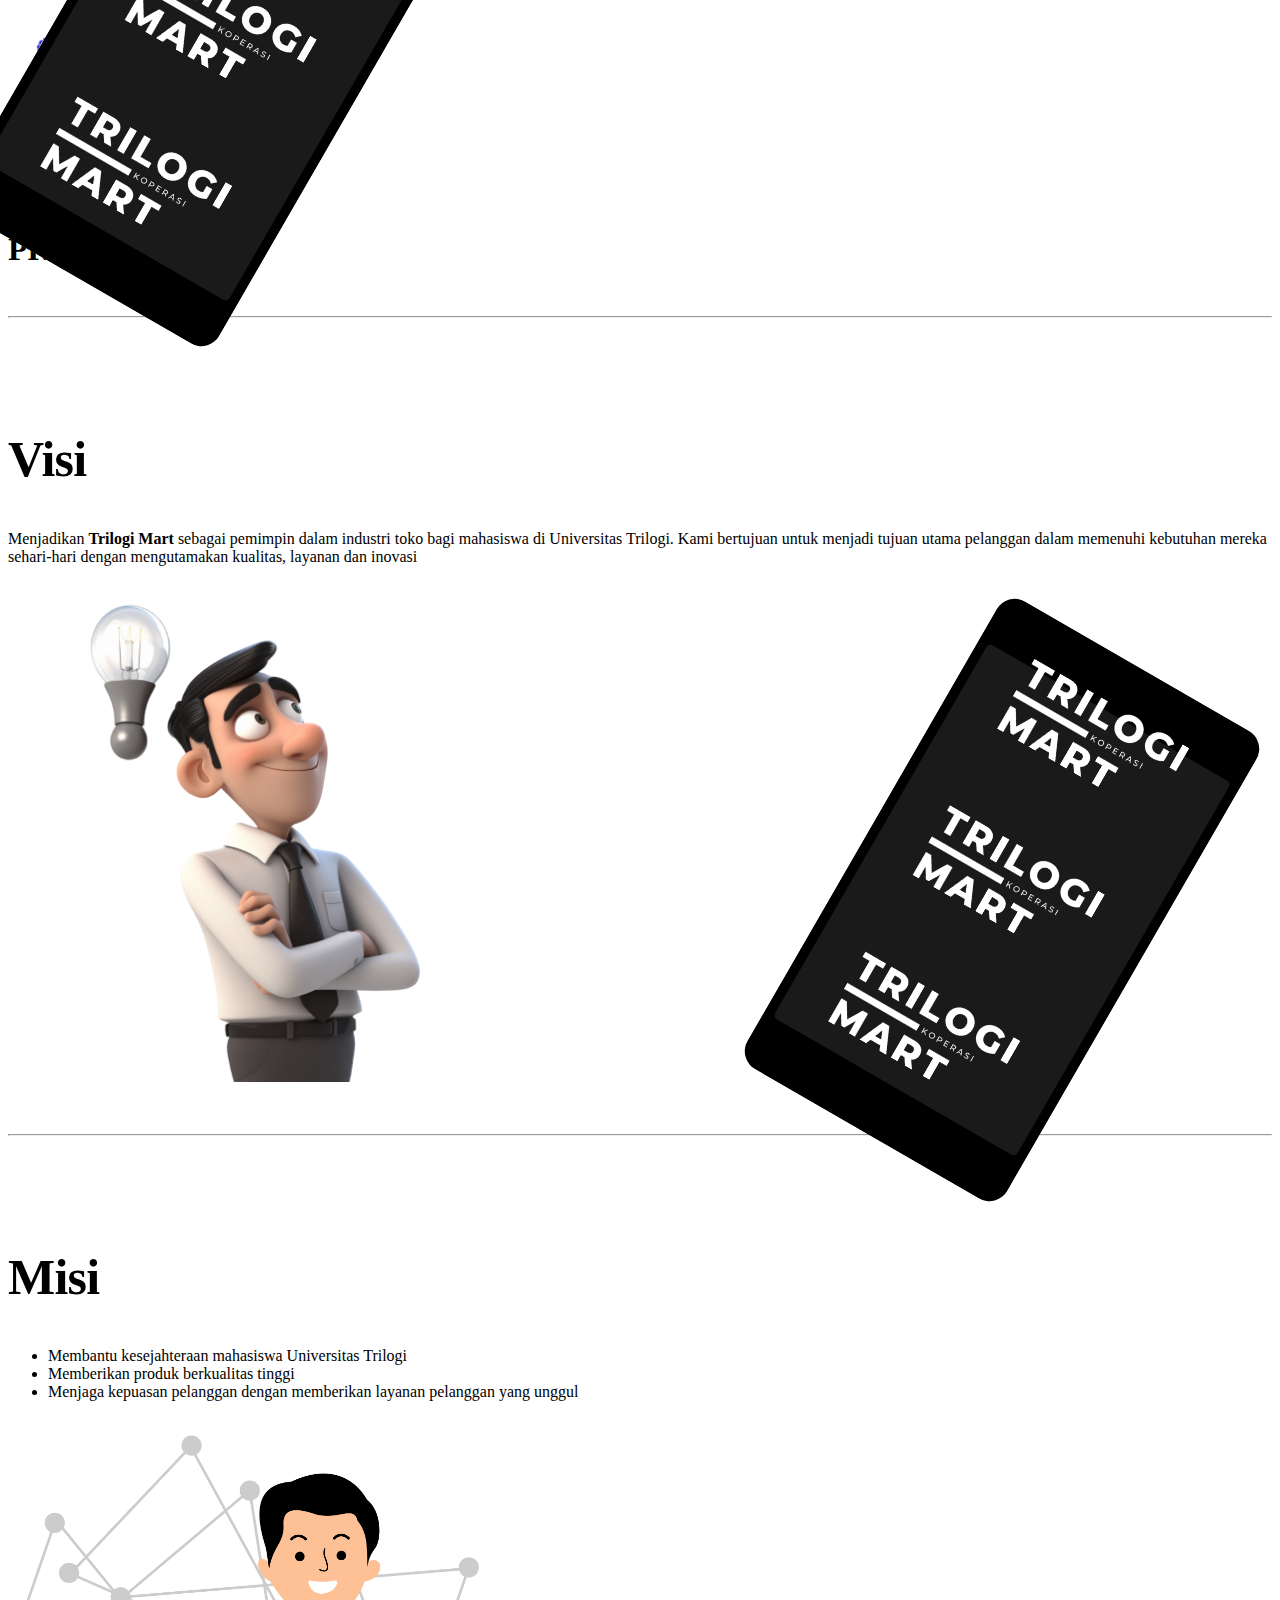
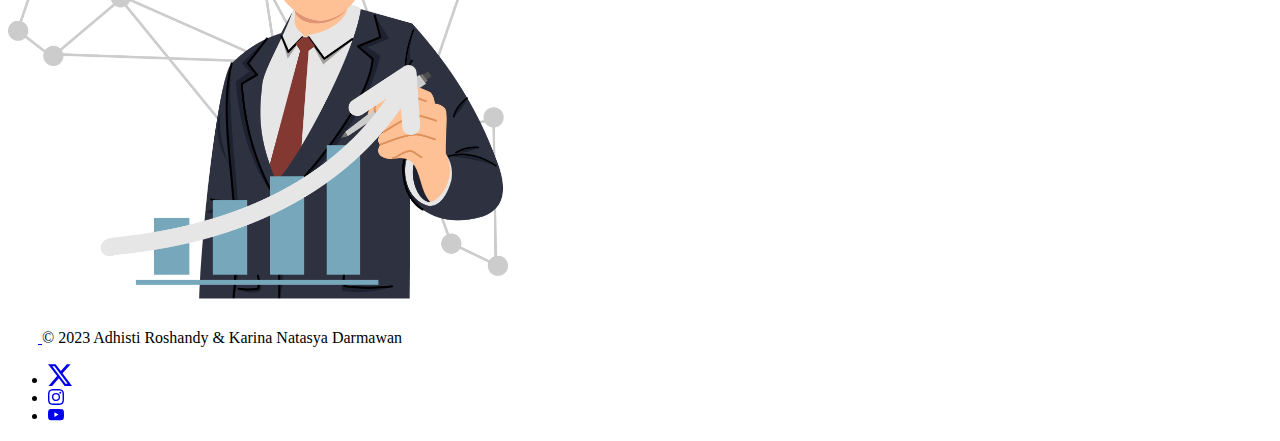
==== commit 4f4abe3e: "content web" ====
--- a/about.html
+++ b/about.html
@@ -16,85 +16,6 @@
     <link href="https://cdn.jsdelivr.net/npm/bootstrap@5.3.2/dist/css/bootstrap.min.css" rel="stylesheet"
         integrity="sha384-T3c6CoIi6uLrA9TneNEoa7RxnatzjcDSCmG1MXxSR1GAsXEV/Dwwykc2MPK8M2HN" crossorigin="anonymous">
     <link rel="stylesheet" href="style.css">
-
-    <style>
-        .bd-placeholder-img {
-            font-size: 1.125rem;
-            text-anchor: middle;
-            -webkit-user-select: none;
-            -moz-user-select: none;
-            user-select: none;
-        }
-
-        @media (min-width: 768px) {
-            .bd-placeholder-img-lg {
-                font-size: 3.5rem;
-            }
-        }
-
-        .b-example-divider {
-            width: 100%;
-            height: 3rem;
-            background-color: rgba(0, 0, 0, .1);
-            border: solid rgba(0, 0, 0, .15);
-            border-width: 1px 0;
-            box-shadow: inset 0 .5em 1.5em rgba(0, 0, 0, .1), inset 0 .125em .5em rgba(0, 0, 0, .15);
-        }
-
-        .b-example-vr {
-            flex-shrink: 0;
-            width: 1.5rem;
-            height: 100vh;
-        }
-
-        .bi {
-            vertical-align: -.125em;
-            fill: currentColor;
-        }
-
-        .nav-scroller {
-            position: relative;
-            z-index: 2;
-            height: 2.75rem;
-            overflow-y: hidden;
-        }
-
-        .nav-scroller .nav {
-            display: flex;
-            flex-wrap: nowrap;
-            padding-bottom: 1rem;
-            margin-top: -1px;
-            overflow-x: auto;
-            text-align: center;
-            white-space: nowrap;
-            -webkit-overflow-scrolling: touch;
-        }
-
-        .btn-bd-primary {
-            --bd-violet-bg: #712cf9;
-            --bd-violet-rgb: 112.520718, 44.062154, 249.437846;
-
-            --bs-btn-font-weight: 600;
-            --bs-btn-color: var(--bs-white);
-            --bs-btn-bg: var(--bd-violet-bg);
-            --bs-btn-border-color: var(--bd-violet-bg);
-            --bs-btn-hover-color: var(--bs-white);
-            --bs-btn-hover-bg: #6528e0;
-            --bs-btn-hover-border-color: #6528e0;
-            --bs-btn-focus-shadow-rgb: var(--bd-violet-rgb);
-            --bs-btn-active-color: var(--bs-btn-hover-color);
-            --bs-btn-active-bg: #5a23c8;
-            --bs-btn-active-border-color: #5a23c8;
-        }
-
-        .bd-mode-toggle {
-            z-index: 1500;
-        }
-
-        .bd-mode-toggle .dropdown-menu .active .bi {
-            display: block !important;
-        }
-    </style>
 </head>
 
 <body>
@@ -138,16 +59,16 @@
 
             <div class="row featurette">
                 <div class="col-md-7">
-                    <h2 class="featurette-heading fw-normal lh-1">Vision</h2>
-                    <p class="lead">Lorem ipsum dolor sit amet consectetur adipisicing elit. Optio eligendi cumque perspiciatis, quasi tempora eos praesentium totam sint quo tempore.</p>
+                    <h2 class="featurette-heading fw-normal lh-1">Visi</h2>
+                    <p class="lead">Menjadikan <strong>Trilogi Mart</strong> sebagai pemimpin dalam industri toko bagi mahasiswa di Universitas Trilogi. Kami bertujuan untuk menjadi tujuan utama pelanggan dalam memenuhi kebutuhan mereka sehari-hari dengan mengutamakan kualitas, layanan dan inovasi</p>
                 </div>
                 <div class="col-md-5">
                     <svg class="bd-placeholder-img bd-placeholder-img-lg featurette-image img-fluid mx-auto"
                         width="500" height="500" xmlns="http://www.w3.org/2000/svg" role="img"
                         aria-label="Placeholder: 500x500" preserveAspectRatio="xMidYMid slice" focusable="false">
-                        <title>Vision</title>
-                        <rect width="100%" height="100%" fill="#eee" /><text x="50%" y="50%" fill="#aaa"
-                            dy=".3em">500x500</text>
+                        <rect width="100%" height="100%" fill="#fff" />
+                        <image href="3d icons/visi.png" x="0" y="0" width="500" height="500" />
+                        <!-- <text x="50%" y="50%" fill="#aaa" dy=".3em">500x500</text> -->
                     </svg>
                 </div>
             </div>
@@ -156,92 +77,79 @@
 
             <div class="row featurette">
                 <div class="col-md-7 order-md-2">
-                    <h2 class="featurette-heading fw-normal lh-1">Mission</h2>
-                    <p class="lead">Lorem ipsum dolor sit amet consectetur adipisicing elit. Optio eligendi cumque perspiciatis, quasi tempora eos praesentium totam sint quo tempore.</p>
+                    <h2 class="featurette-heading fw-normal lh-1">Misi</h2>
+                    <p class="lead">
+                        <ul>
+                            <li>Membantu kesejahteraan mahasiswa Universitas Trilogi</li>
+                            <li>Memberikan produk berkualitas tinggi</li>
+                            <li>Menjaga kepuasan pelanggan dengan memberikan layanan pelanggan yang unggul</li>
+                        </ul>
+                    </p>
                 </div>
                 <div class="col-md-5 order-md-1">
                     <svg class="bd-placeholder-img bd-placeholder-img-lg featurette-image img-fluid mx-auto"
                         width="500" height="500" xmlns="http://www.w3.org/2000/svg" role="img"
                         aria-label="Placeholder: 500x500" preserveAspectRatio="xMidYMid slice" focusable="false">
-                        <title>Mission</title>
-                        <rect width="100%" height="100%" fill="#eee" /><text x="50%" y="50%" fill="#aaa"
-                            dy=".3em">500x500</text>
-                    </svg>
-
-                </div>
-            </div>
-
-            <hr class="featurette-divider">
-
-            <div class="row featurette">
-                <div class="col-md-7">
-                    <h2 class="featurette-heading fw-normal lh-1">Motto</h2>
-                    <p class="lead">Lorem ipsum dolor sit amet consectetur adipisicing elit. Optio eligendi cumque perspiciatis, quasi tempora eos praesentium totam sint quo tempore.</p>
-                </div>
-                <div class="col-md-5">
-                    <svg class="bd-placeholder-img bd-placeholder-img-lg featurette-image img-fluid mx-auto"
-                        width="500" height="500" xmlns="http://www.w3.org/2000/svg" role="img"
-                        aria-label="Placeholder: 500x500" preserveAspectRatio="xMidYMid slice" focusable="false">
-                        <title>Motto</title>
-                        <rect width="100%" height="100%" fill="#eee" /><text x="50%" y="50%" fill="#aaa"
-                            dy=".3em">500x500</text>
+                        <rect width="100%" height="100%" fill="#fff" />
+                        <image href="3d icons/misi.png" x="0" y="0" width="500" height="500" />
+                        <!-- <text x="50%" y="50%" fill="#aaa" dy=".3em">500x500</text> -->
                     </svg>
 
                 </div>
             </div>
         </div>
 
-        <!-- Footer -->
-        <div class="container">
-            <footer class="d-flex flex-wrap justify-content-between align-items-center py-3 my-4 border-top">
-                <div class="col-md-4 d-flex align-items-center">
-                    <a href="/" class="mb-3 me-2 mb-md-0 text-body-secondary text-decoration-none lh-1">
-                        <svg class="bi" width="30" height="24">
-                            <use xlink:href="#bootstrap" />
+    </main>
+
+    <!-- Footer -->
+    <div class="container">
+        <footer class="d-flex flex-wrap justify-content-between align-items-center py-3 my-4 border-top">
+            <div class="col-md-4 d-flex align-items-center">
+                <a href="/" class="mb-3 me-2 mb-md-0 text-body-secondary text-decoration-none lh-1">
+                    <svg class="bi" width="30" height="24">
+                        <use xlink:href="#bootstrap" />
+                    </svg>
+                </a>
+                <span class="mb-3 mb-md-0 text-body-secondary">&copy; 2023 Adhisti Roshandy & Karina Natasya Darmawan</span>
+            </div>
+
+            <ul class="nav col-md-4 justify-content-end list-unstyled d-flex">
+                <li class="ms-3">
+                    <a class="text-body-secondary" href="#">
+                        <!-- <i class="bi bi-twitter-x"></i> -->
+                        <!-- <svg class="bi" width="24" height="24"> -->
+                        <svg xmlns="http://www.w3.org/2000/svg" width="24" height="24" fill="currentColor"
+                            class="bi bi-twitter-x" viewBox="0 0 16 16">
+                            <path
+                                d="M12.6.75h2.454l-5.36 6.142L16 15.25h-4.937l-3.867-5.07-4.425 5.07H.316l5.733-6.57L0 .75h5.063l3.495 4.633L12.601.75Zm-.86 13.028h1.36L4.323 2.145H2.865l8.875 11.633Z" />
                         </svg>
                     </a>
-                    <span class="mb-3 mb-md-0 text-body-secondary">&copy; 2023 Company, Inc</span>
-                </div>
-
-                <ul class="nav col-md-4 justify-content-end list-unstyled d-flex">
-                    <li class="ms-3">
-                        <a class="text-body-secondary" href="#">
-                            <!-- <i class="bi bi-twitter-x"></i> -->
-                            <!-- <svg class="bi" width="24" height="24"> -->
-                            <svg xmlns="http://www.w3.org/2000/svg" width="24" height="24" fill="currentColor"
-                                class="bi bi-twitter-x" viewBox="0 0 16 16">
-                                <path
-                                    d="M12.6.75h2.454l-5.36 6.142L16 15.25h-4.937l-3.867-5.07-4.425 5.07H.316l5.733-6.57L0 .75h5.063l3.495 4.633L12.601.75Zm-.86 13.028h1.36L4.323 2.145H2.865l8.875 11.633Z" />
-                            </svg>
-                        </a>
-                    </li>
-                    <li class="ms-3">
-                        <a class="text-body-secondary" href="#">
-                            <!-- <i class="bi bi-instagram"></i> -->
-                            <!-- <svg class="bi" width="24" height="24"> -->
-                            <svg xmlns="http://www.w3.org/2000/svg" width="16" height="16" fill="currentColor"
-                                class="bi bi-instagram" viewBox="0 0 16 16">
-                                <path
-                                    d="M8 0C5.829 0 5.556.01 4.703.048 3.85.088 3.269.222 2.76.42a3.917 3.917 0 0 0-1.417.923A3.927 3.927 0 0 0 .42 2.76C.222 3.268.087 3.85.048 4.7.01 5.555 0 5.827 0 8.001c0 2.172.01 2.444.048 3.297.04.852.174 1.433.372 1.942.205.526.478.972.923 1.417.444.445.89.719 1.416.923.51.198 1.09.333 1.942.372C5.555 15.99 5.827 16 8 16s2.444-.01 3.298-.048c.851-.04 1.434-.174 1.943-.372a3.916 3.916 0 0 0 1.416-.923c.445-.445.718-.891.923-1.417.197-.509.332-1.09.372-1.942C15.99 10.445 16 10.173 16 8s-.01-2.445-.048-3.299c-.04-.851-.175-1.433-.372-1.941a3.926 3.926 0 0 0-.923-1.417A3.911 3.911 0 0 0 13.24.42c-.51-.198-1.092-.333-1.943-.372C10.443.01 10.172 0 7.998 0h.003zm-.717 1.442h.718c2.136 0 2.389.007 3.232.046.78.035 1.204.166 1.486.275.373.145.64.319.92.599.28.28.453.546.598.92.11.281.24.705.275 1.485.039.843.047 1.096.047 3.231s-.008 2.389-.047 3.232c-.035.78-.166 1.203-.275 1.485a2.47 2.47 0 0 1-.599.919c-.28.28-.546.453-.92.598-.28.11-.704.24-1.485.276-.843.038-1.096.047-3.232.047s-2.39-.009-3.233-.047c-.78-.036-1.203-.166-1.485-.276a2.478 2.478 0 0 1-.92-.598 2.48 2.48 0 0 1-.6-.92c-.109-.281-.24-.705-.275-1.485-.038-.843-.046-1.096-.046-3.233 0-2.136.008-2.388.046-3.231.036-.78.166-1.204.276-1.486.145-.373.319-.64.599-.92.28-.28.546-.453.92-.598.282-.11.705-.24 1.485-.276.738-.034 1.024-.044 2.515-.045v.002zm4.988 1.328a.96.96 0 1 0 0 1.92.96.96 0 0 0 0-1.92zm-4.27 1.122a4.109 4.109 0 1 0 0 8.217 4.109 4.109 0 0 0 0-8.217zm0 1.441a2.667 2.667 0 1 1 0 5.334 2.667 2.667 0 0 1 0-5.334z" />
-                            </svg>
-                        </a>
-                    </li>
-                    <li class="ms-3">
-                        <a class="text-body-secondary" href="#">
-                            <!-- <i class="bi bi-youtube"></i> -->
-                            <!-- <svg class="bi" width="24" height="24"> -->
-                            <svg xmlns="http://www.w3.org/2000/svg" width="16" height="16" fill="currentColor"
-                                class="bi bi-youtube" viewBox="0 0 16 16">
-                                <path
-                                    d="M8.051 1.999h.089c.822.003 4.987.033 6.11.335a2.01 2.01 0 0 1 1.415 1.42c.101.38.172.883.22 1.402l.01.104.022.26.008.104c.065.914.073 1.77.074 1.957v.075c-.001.194-.01 1.108-.082 2.06l-.008.105-.009.104c-.05.572-.124 1.14-.235 1.558a2.007 2.007 0 0 1-1.415 1.42c-1.16.312-5.569.334-6.18.335h-.142c-.309 0-1.587-.006-2.927-.052l-.17-.006-.087-.004-.171-.007-.171-.007c-1.11-.049-2.167-.128-2.654-.26a2.007 2.007 0 0 1-1.415-1.419c-.111-.417-.185-.986-.235-1.558L.09 9.82l-.008-.104A31.4 31.4 0 0 1 0 7.68v-.123c.002-.215.01-.958.064-1.778l.007-.103.003-.052.008-.104.022-.26.01-.104c.048-.519.119-1.023.22-1.402a2.007 2.007 0 0 1 1.415-1.42c.487-.13 1.544-.21 2.654-.26l.17-.007.172-.006.086-.003.171-.007A99.788 99.788 0 0 1 7.858 2h.193zM6.4 5.209v4.818l4.157-2.408L6.4 5.209z" />
-                            </svg>
-                        </a>
-                    </li>
-                </ul>
-            </footer>
-        </div>
-    </main>
-
+                </li>
+                <li class="ms-3">
+                    <a class="text-body-secondary" href="#">
+                        <!-- <i class="bi bi-instagram"></i> -->
+                        <!-- <svg class="bi" width="24" height="24"> -->
+                        <svg xmlns="http://www.w3.org/2000/svg" width="16" height="16" fill="currentColor"
+                            class="bi bi-instagram" viewBox="0 0 16 16">
+                            <path
+                                d="M8 0C5.829 0 5.556.01 4.703.048 3.85.088 3.269.222 2.76.42a3.917 3.917 0 0 0-1.417.923A3.927 3.927 0 0 0 .42 2.76C.222 3.268.087 3.85.048 4.7.01 5.555 0 5.827 0 8.001c0 2.172.01 2.444.048 3.297.04.852.174 1.433.372 1.942.205.526.478.972.923 1.417.444.445.89.719 1.416.923.51.198 1.09.333 1.942.372C5.555 15.99 5.827 16 8 16s2.444-.01 3.298-.048c.851-.04 1.434-.174 1.943-.372a3.916 3.916 0 0 0 1.416-.923c.445-.445.718-.891.923-1.417.197-.509.332-1.09.372-1.942C15.99 10.445 16 10.173 16 8s-.01-2.445-.048-3.299c-.04-.851-.175-1.433-.372-1.941a3.926 3.926 0 0 0-.923-1.417A3.911 3.911 0 0 0 13.24.42c-.51-.198-1.092-.333-1.943-.372C10.443.01 10.172 0 7.998 0h.003zm-.717 1.442h.718c2.136 0 2.389.007 3.232.046.78.035 1.204.166 1.486.275.373.145.64.319.92.599.28.28.453.546.598.92.11.281.24.705.275 1.485.039.843.047 1.096.047 3.231s-.008 2.389-.047 3.232c-.035.78-.166 1.203-.275 1.485a2.47 2.47 0 0 1-.599.919c-.28.28-.546.453-.92.598-.28.11-.704.24-1.485.276-.843.038-1.096.047-3.232.047s-2.39-.009-3.233-.047c-.78-.036-1.203-.166-1.485-.276a2.478 2.478 0 0 1-.92-.598 2.48 2.48 0 0 1-.6-.92c-.109-.281-.24-.705-.275-1.485-.038-.843-.046-1.096-.046-3.233 0-2.136.008-2.388.046-3.231.036-.78.166-1.204.276-1.486.145-.373.319-.64.599-.92.28-.28.546-.453.92-.598.282-.11.705-.24 1.485-.276.738-.034 1.024-.044 2.515-.045v.002zm4.988 1.328a.96.96 0 1 0 0 1.92.96.96 0 0 0 0-1.92zm-4.27 1.122a4.109 4.109 0 1 0 0 8.217 4.109 4.109 0 0 0 0-8.217zm0 1.441a2.667 2.667 0 1 1 0 5.334 2.667 2.667 0 0 1 0-5.334z" />
+                        </svg>
+                    </a>
+                </li>
+                <li class="ms-3">
+                    <a class="text-body-secondary" href="#">
+                        <!-- <i class="bi bi-youtube"></i> -->
+                        <!-- <svg class="bi" width="24" height="24"> -->
+                        <svg xmlns="http://www.w3.org/2000/svg" width="16" height="16" fill="currentColor"
+                            class="bi bi-youtube" viewBox="0 0 16 16">
+                            <path
+                                d="M8.051 1.999h.089c.822.003 4.987.033 6.11.335a2.01 2.01 0 0 1 1.415 1.42c.101.38.172.883.22 1.402l.01.104.022.26.008.104c.065.914.073 1.77.074 1.957v.075c-.001.194-.01 1.108-.082 2.06l-.008.105-.009.104c-.05.572-.124 1.14-.235 1.558a2.007 2.007 0 0 1-1.415 1.42c-1.16.312-5.569.334-6.18.335h-.142c-.309 0-1.587-.006-2.927-.052l-.17-.006-.087-.004-.171-.007-.171-.007c-1.11-.049-2.167-.128-2.654-.26a2.007 2.007 0 0 1-1.415-1.419c-.111-.417-.185-.986-.235-1.558L.09 9.82l-.008-.104A31.4 31.4 0 0 1 0 7.68v-.123c.002-.215.01-.958.064-1.778l.007-.103.003-.052.008-.104.022-.26.01-.104c.048-.519.119-1.023.22-1.402a2.007 2.007 0 0 1 1.415-1.42c.487-.13 1.544-.21 2.654-.26l.17-.007.172-.006.086-.003.171-.007A99.788 99.788 0 0 1 7.858 2h.193zM6.4 5.209v4.818l4.157-2.408L6.4 5.209z" />
+                        </svg>
+                    </a>
+                </li>
+            </ul>
+        </footer>
+    </div>
 
     <!-- Script -->
     <script src="https://code.jquery.com/jquery-3.2.1.slim.min.js"
--- a/style.css
+++ b/style.css
@@ -7,7 +7,7 @@
     display: flex;
     justify-content: space-between;
     align-items: center;
-    background-color: #333;
+    background-color: #fff;
     padding: 15px;
 }
 
@@ -126,4 +126,105 @@
     .flex-md-equal>* {
         flex: 1;
     }
+}
+
+/* CSS Career */
+.view{
+    border-radius: 10px;
+    background-color:#ED7D31;
+    color: white;
+    width: 35%;
+}
+
+.edit{
+    border-radius: 10px;
+    background-color: #6499E9;
+    color: white;
+    width: 35%;
+}
+
+.btn.btn-md.btn-outline-secondary.view:hover{
+    background-color: #d1631a;
+}
+
+.btn.btn-md.btn-outline-secondary.edit:hover{
+    background-color: #4478c6;
+}
+
+/* CSS HEAD TAG */
+.bd-placeholder-img {
+    font-size: 1.125rem;
+    text-anchor: middle;
+    -webkit-user-select: none;
+    -moz-user-select: none;
+    user-select: none;
+}
+
+@media (min-width: 768px) {
+    .bd-placeholder-img-lg {
+        font-size: 3.5rem;
+    }
+}
+
+.b-example-divider {
+    width: 100%;
+    height: 3rem;
+    background-color: rgba(0, 0, 0, .1);
+    border: solid rgba(0, 0, 0, .15);
+    border-width: 1px 0;
+    box-shadow: inset 0 .5em 1.5em rgba(0, 0, 0, .1), inset 0 .125em .5em rgba(0, 0, 0, .15);
+}
+
+.b-example-vr {
+    flex-shrink: 0;
+    width: 1.5rem;
+    height: 100vh;
+}
+
+.bi {
+    vertical-align: -.125em;
+    fill: currentColor;
+}
+
+.nav-scroller {
+    position: relative;
+    z-index: 2;
+    height: 2.75rem;
+    overflow-y: hidden;
+}
+
+.nav-scroller .nav {
+    display: flex;
+    flex-wrap: nowrap;
+    padding-bottom: 1rem;
+    margin-top: -1px;
+    overflow-x: auto;
+    text-align: center;
+    white-space: nowrap;
+    -webkit-overflow-scrolling: touch;
+}
+
+.btn-bd-primary {
+    --bd-violet-bg: #712cf9;
+    --bd-violet-rgb: 112.520718, 44.062154, 249.437846;
+
+    --bs-btn-font-weight: 600;
+    --bs-btn-color: var(--bs-white);
+    --bs-btn-bg: var(--bd-violet-bg);
+    --bs-btn-border-color: var(--bd-violet-bg);
+    --bs-btn-hover-color: var(--bs-white);
+    --bs-btn-hover-bg: #6528e0;
+    --bs-btn-hover-border-color: #6528e0;
+    --bs-btn-focus-shadow-rgb: var(--bd-violet-rgb);
+    --bs-btn-active-color: var(--bs-btn-hover-color);
+    --bs-btn-active-bg: #5a23c8;
+    --bs-btn-active-border-color: #5a23c8;
+}
+
+.bd-mode-toggle {
+    z-index: 1500;
+}
+
+.bd-mode-toggle .dropdown-menu .active .bi {
+    display: block !important;
 }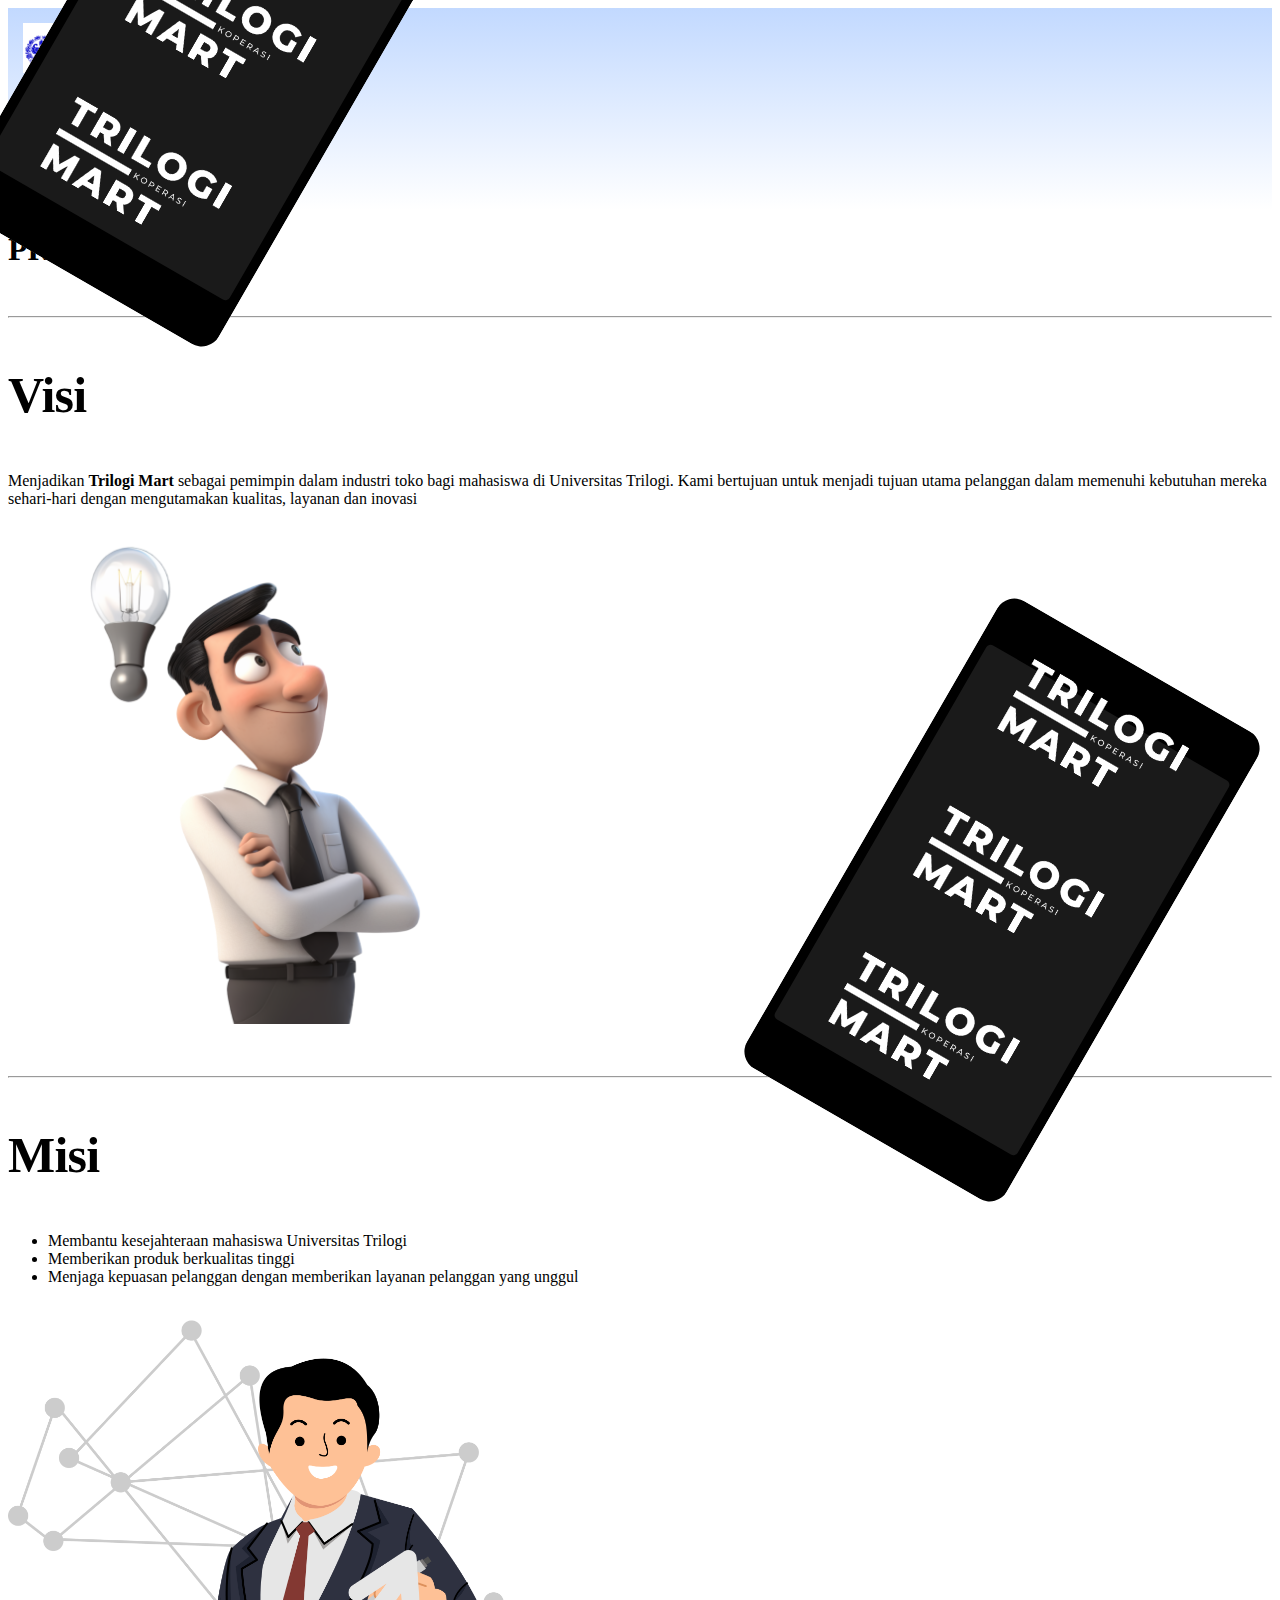
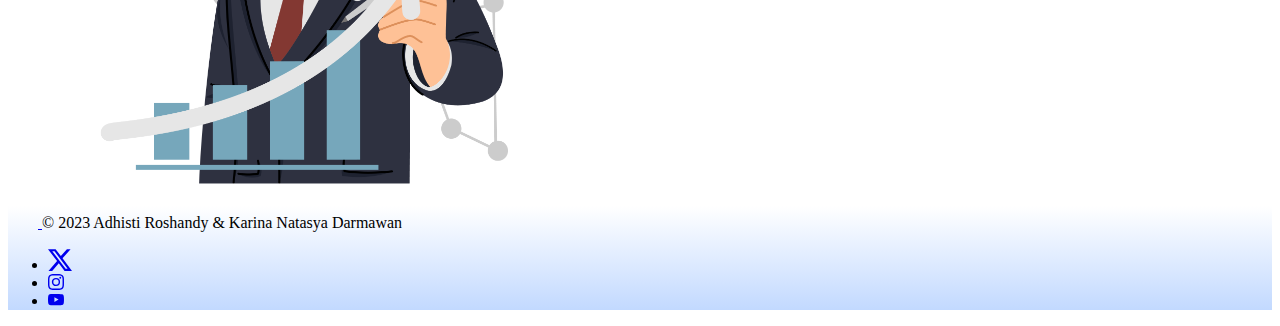
==== commit 0d2bfb44: "add background color + update font style" ====
--- a/about.html
+++ b/about.html
@@ -21,10 +21,11 @@
 <body>
     <!-- Header -->
     <header class="sticky-top">
-        <nav class="navbar navbar-expand-lg navbar-light bg-light">
+        <!-- <nav class="navbar navbar-expand-lg navbar-light bg-light"> -->
+        <nav class="navbar navbar-expand-lg navbar-light">
             <div class="container">
-                <a href="home.html" class="navbar-brand">
-                    <img src="logo/TRILOGI MART.png" alt="TrilogiMart">
+                <a href="home.html" class="navbar-brand logo-banner">
+                    <!-- <img src="logo/TRILOGI MART.png" alt="TrilogiMart"> -->
                 </a>
 
                 <button class="navbar-toggler" type="button" data-toggle="collapse" data-target="#navbarNav">
@@ -45,27 +46,31 @@
     </header>
 
     <main>
-        <div class="position-relative overflow-hidden p-3 p-md-5 m-md-3 text-center bg-light border-bottom">
+        <!-- <div class="position-relative overflow-hidden p-3 p-md-5 m-md-3 text-center bg-light border-bottom"> -->
+        <div class="position-relative overflow-hidden p-3 p-md-5 m-md-3 text-center border-bottom"
+            style="border-radius: 10px;">
             <div class="col-md-5 p-lg-5 mx-auto my-5">
-                <h1 class="display-4 fw-normal">PROFILE</h1>
+                <h1 class="display-4 fw-semibold">PROFILE</h1>
             </div>
             <div class="product-device shadow-sm d-none d-md-block"></div>
             <div class="product-device product-device-2 shadow-sm d-none d-md-block"></div>
         </div>
 
-        <div class="container marketing">
+        <div class="container marketing py-1">
             <!-- START THE FEATURETTES -->
             <hr class="featurette-divider">
 
             <div class="row featurette">
                 <div class="col-md-7">
                     <h2 class="featurette-heading fw-normal lh-1">Visi</h2>
-                    <p class="lead">Menjadikan <strong>Trilogi Mart</strong> sebagai pemimpin dalam industri toko bagi mahasiswa di Universitas Trilogi. Kami bertujuan untuk menjadi tujuan utama pelanggan dalam memenuhi kebutuhan mereka sehari-hari dengan mengutamakan kualitas, layanan dan inovasi</p>
+                    <p class="lead">Menjadikan <strong>Trilogi Mart</strong> sebagai pemimpin dalam industri toko bagi
+                        mahasiswa di Universitas Trilogi. Kami bertujuan untuk menjadi tujuan utama pelanggan dalam
+                        memenuhi kebutuhan mereka sehari-hari dengan mengutamakan kualitas, layanan dan inovasi</p>
                 </div>
                 <div class="col-md-5">
-                    <svg class="bd-placeholder-img bd-placeholder-img-lg featurette-image img-fluid mx-auto"
-                        width="500" height="500" xmlns="http://www.w3.org/2000/svg" role="img"
-                        aria-label="Placeholder: 500x500" preserveAspectRatio="xMidYMid slice" focusable="false">
+                    <svg class="bd-placeholder-img bd-placeholder-img-lg featurette-image img-fluid mx-auto" width="500"
+                        height="500" xmlns="http://www.w3.org/2000/svg" role="img" aria-label="Placeholder: 500x500"
+                        preserveAspectRatio="xMidYMid slice" focusable="false">
                         <rect width="100%" height="100%" fill="#fff" />
                         <image href="3d icons/visi.png" x="0" y="0" width="500" height="500" />
                         <!-- <text x="50%" y="50%" fill="#aaa" dy=".3em">500x500</text> -->
@@ -79,17 +84,17 @@
                 <div class="col-md-7 order-md-2">
                     <h2 class="featurette-heading fw-normal lh-1">Misi</h2>
                     <p class="lead">
-                        <ul>
-                            <li>Membantu kesejahteraan mahasiswa Universitas Trilogi</li>
-                            <li>Memberikan produk berkualitas tinggi</li>
-                            <li>Menjaga kepuasan pelanggan dengan memberikan layanan pelanggan yang unggul</li>
-                        </ul>
+                    <ul>
+                        <li>Membantu kesejahteraan mahasiswa Universitas Trilogi</li>
+                        <li>Memberikan produk berkualitas tinggi</li>
+                        <li>Menjaga kepuasan pelanggan dengan memberikan layanan pelanggan yang unggul</li>
+                    </ul>
                     </p>
                 </div>
                 <div class="col-md-5 order-md-1">
-                    <svg class="bd-placeholder-img bd-placeholder-img-lg featurette-image img-fluid mx-auto"
-                        width="500" height="500" xmlns="http://www.w3.org/2000/svg" role="img"
-                        aria-label="Placeholder: 500x500" preserveAspectRatio="xMidYMid slice" focusable="false">
+                    <svg class="bd-placeholder-img bd-placeholder-img-lg featurette-image img-fluid mx-auto" width="500"
+                        height="500" xmlns="http://www.w3.org/2000/svg" role="img" aria-label="Placeholder: 500x500"
+                        preserveAspectRatio="xMidYMid slice" focusable="false">
                         <rect width="100%" height="100%" fill="#fff" />
                         <image href="3d icons/misi.png" x="0" y="0" width="500" height="500" />
                         <!-- <text x="50%" y="50%" fill="#aaa" dy=".3em">500x500</text> -->
@@ -102,54 +107,53 @@
     </main>
 
     <!-- Footer -->
-    <div class="container">
-        <footer class="d-flex flex-wrap justify-content-between align-items-center py-3 my-4 border-top">
-            <div class="col-md-4 d-flex align-items-center">
-                <a href="/" class="mb-3 me-2 mb-md-0 text-body-secondary text-decoration-none lh-1">
-                    <svg class="bi" width="30" height="24">
-                        <use xlink:href="#bootstrap" />
+    <footer class="d-flex flex-wrap justify-content-evenly align-items-center py-4 bg-footer border-top-0">
+        <!-- <footer class="d-flex flex-wrap justify-content-between align-items-center py-3 my-4 border-top"> -->
+        <div class="col-md-4 d-flex align-items-center">
+            <a href="/" class="mb-3 me-2 mb-md-0 text-body-secondary text-decoration-none lh-1">
+                <svg class="bi" width="30" height="24">
+                    <use xlink:href="#bootstrap" />
+                </svg>
+            </a>
+            <span class="mb-3 mb-md-0 text-body-secondary">&copy; 2023 Adhisti Roshandy & Karina Natasya Darmawan</span>
+        </div>
+
+        <ul class="nav col-md-4 justify-content-end list-unstyled d-flex">
+            <li class="ms-3">
+                <a class="text-body-secondary" href="#">
+                    <!-- <i class="bi bi-twitter-x"></i> -->
+                    <!-- <svg class="bi" width="24" height="24"> -->
+                    <svg xmlns="http://www.w3.org/2000/svg" width="24" height="24" fill="currentColor"
+                        class="bi bi-twitter-x" viewBox="0 0 16 16">
+                        <path
+                            d="M12.6.75h2.454l-5.36 6.142L16 15.25h-4.937l-3.867-5.07-4.425 5.07H.316l5.733-6.57L0 .75h5.063l3.495 4.633L12.601.75Zm-.86 13.028h1.36L4.323 2.145H2.865l8.875 11.633Z" />
                     </svg>
                 </a>
-                <span class="mb-3 mb-md-0 text-body-secondary">&copy; 2023 Adhisti Roshandy & Karina Natasya Darmawan</span>
-            </div>
-
-            <ul class="nav col-md-4 justify-content-end list-unstyled d-flex">
-                <li class="ms-3">
-                    <a class="text-body-secondary" href="#">
-                        <!-- <i class="bi bi-twitter-x"></i> -->
-                        <!-- <svg class="bi" width="24" height="24"> -->
-                        <svg xmlns="http://www.w3.org/2000/svg" width="24" height="24" fill="currentColor"
-                            class="bi bi-twitter-x" viewBox="0 0 16 16">
-                            <path
-                                d="M12.6.75h2.454l-5.36 6.142L16 15.25h-4.937l-3.867-5.07-4.425 5.07H.316l5.733-6.57L0 .75h5.063l3.495 4.633L12.601.75Zm-.86 13.028h1.36L4.323 2.145H2.865l8.875 11.633Z" />
-                        </svg>
-                    </a>
-                </li>
-                <li class="ms-3">
-                    <a class="text-body-secondary" href="#">
-                        <!-- <i class="bi bi-instagram"></i> -->
-                        <!-- <svg class="bi" width="24" height="24"> -->
-                        <svg xmlns="http://www.w3.org/2000/svg" width="16" height="16" fill="currentColor"
-                            class="bi bi-instagram" viewBox="0 0 16 16">
-                            <path
-                                d="M8 0C5.829 0 5.556.01 4.703.048 3.85.088 3.269.222 2.76.42a3.917 3.917 0 0 0-1.417.923A3.927 3.927 0 0 0 .42 2.76C.222 3.268.087 3.85.048 4.7.01 5.555 0 5.827 0 8.001c0 2.172.01 2.444.048 3.297.04.852.174 1.433.372 1.942.205.526.478.972.923 1.417.444.445.89.719 1.416.923.51.198 1.09.333 1.942.372C5.555 15.99 5.827 16 8 16s2.444-.01 3.298-.048c.851-.04 1.434-.174 1.943-.372a3.916 3.916 0 0 0 1.416-.923c.445-.445.718-.891.923-1.417.197-.509.332-1.09.372-1.942C15.99 10.445 16 10.173 16 8s-.01-2.445-.048-3.299c-.04-.851-.175-1.433-.372-1.941a3.926 3.926 0 0 0-.923-1.417A3.911 3.911 0 0 0 13.24.42c-.51-.198-1.092-.333-1.943-.372C10.443.01 10.172 0 7.998 0h.003zm-.717 1.442h.718c2.136 0 2.389.007 3.232.046.78.035 1.204.166 1.486.275.373.145.64.319.92.599.28.28.453.546.598.92.11.281.24.705.275 1.485.039.843.047 1.096.047 3.231s-.008 2.389-.047 3.232c-.035.78-.166 1.203-.275 1.485a2.47 2.47 0 0 1-.599.919c-.28.28-.546.453-.92.598-.28.11-.704.24-1.485.276-.843.038-1.096.047-3.232.047s-2.39-.009-3.233-.047c-.78-.036-1.203-.166-1.485-.276a2.478 2.478 0 0 1-.92-.598 2.48 2.48 0 0 1-.6-.92c-.109-.281-.24-.705-.275-1.485-.038-.843-.046-1.096-.046-3.233 0-2.136.008-2.388.046-3.231.036-.78.166-1.204.276-1.486.145-.373.319-.64.599-.92.28-.28.546-.453.92-.598.282-.11.705-.24 1.485-.276.738-.034 1.024-.044 2.515-.045v.002zm4.988 1.328a.96.96 0 1 0 0 1.92.96.96 0 0 0 0-1.92zm-4.27 1.122a4.109 4.109 0 1 0 0 8.217 4.109 4.109 0 0 0 0-8.217zm0 1.441a2.667 2.667 0 1 1 0 5.334 2.667 2.667 0 0 1 0-5.334z" />
-                        </svg>
-                    </a>
-                </li>
-                <li class="ms-3">
-                    <a class="text-body-secondary" href="#">
-                        <!-- <i class="bi bi-youtube"></i> -->
-                        <!-- <svg class="bi" width="24" height="24"> -->
-                        <svg xmlns="http://www.w3.org/2000/svg" width="16" height="16" fill="currentColor"
-                            class="bi bi-youtube" viewBox="0 0 16 16">
-                            <path
-                                d="M8.051 1.999h.089c.822.003 4.987.033 6.11.335a2.01 2.01 0 0 1 1.415 1.42c.101.38.172.883.22 1.402l.01.104.022.26.008.104c.065.914.073 1.77.074 1.957v.075c-.001.194-.01 1.108-.082 2.06l-.008.105-.009.104c-.05.572-.124 1.14-.235 1.558a2.007 2.007 0 0 1-1.415 1.42c-1.16.312-5.569.334-6.18.335h-.142c-.309 0-1.587-.006-2.927-.052l-.17-.006-.087-.004-.171-.007-.171-.007c-1.11-.049-2.167-.128-2.654-.26a2.007 2.007 0 0 1-1.415-1.419c-.111-.417-.185-.986-.235-1.558L.09 9.82l-.008-.104A31.4 31.4 0 0 1 0 7.68v-.123c.002-.215.01-.958.064-1.778l.007-.103.003-.052.008-.104.022-.26.01-.104c.048-.519.119-1.023.22-1.402a2.007 2.007 0 0 1 1.415-1.42c.487-.13 1.544-.21 2.654-.26l.17-.007.172-.006.086-.003.171-.007A99.788 99.788 0 0 1 7.858 2h.193zM6.4 5.209v4.818l4.157-2.408L6.4 5.209z" />
-                        </svg>
-                    </a>
-                </li>
-            </ul>
-        </footer>
-    </div>
+            </li>
+            <li class="ms-3">
+                <a class="text-body-secondary" href="#">
+                    <!-- <i class="bi bi-instagram"></i> -->
+                    <!-- <svg class="bi" width="24" height="24"> -->
+                    <svg xmlns="http://www.w3.org/2000/svg" width="16" height="16" fill="currentColor"
+                        class="bi bi-instagram" viewBox="0 0 16 16">
+                        <path
+                            d="M8 0C5.829 0 5.556.01 4.703.048 3.85.088 3.269.222 2.76.42a3.917 3.917 0 0 0-1.417.923A3.927 3.927 0 0 0 .42 2.76C.222 3.268.087 3.85.048 4.7.01 5.555 0 5.827 0 8.001c0 2.172.01 2.444.048 3.297.04.852.174 1.433.372 1.942.205.526.478.972.923 1.417.444.445.89.719 1.416.923.51.198 1.09.333 1.942.372C5.555 15.99 5.827 16 8 16s2.444-.01 3.298-.048c.851-.04 1.434-.174 1.943-.372a3.916 3.916 0 0 0 1.416-.923c.445-.445.718-.891.923-1.417.197-.509.332-1.09.372-1.942C15.99 10.445 16 10.173 16 8s-.01-2.445-.048-3.299c-.04-.851-.175-1.433-.372-1.941a3.926 3.926 0 0 0-.923-1.417A3.911 3.911 0 0 0 13.24.42c-.51-.198-1.092-.333-1.943-.372C10.443.01 10.172 0 7.998 0h.003zm-.717 1.442h.718c2.136 0 2.389.007 3.232.046.78.035 1.204.166 1.486.275.373.145.64.319.92.599.28.28.453.546.598.92.11.281.24.705.275 1.485.039.843.047 1.096.047 3.231s-.008 2.389-.047 3.232c-.035.78-.166 1.203-.275 1.485a2.47 2.47 0 0 1-.599.919c-.28.28-.546.453-.92.598-.28.11-.704.24-1.485.276-.843.038-1.096.047-3.232.047s-2.39-.009-3.233-.047c-.78-.036-1.203-.166-1.485-.276a2.478 2.478 0 0 1-.92-.598 2.48 2.48 0 0 1-.6-.92c-.109-.281-.24-.705-.275-1.485-.038-.843-.046-1.096-.046-3.233 0-2.136.008-2.388.046-3.231.036-.78.166-1.204.276-1.486.145-.373.319-.64.599-.92.28-.28.546-.453.92-.598.282-.11.705-.24 1.485-.276.738-.034 1.024-.044 2.515-.045v.002zm4.988 1.328a.96.96 0 1 0 0 1.92.96.96 0 0 0 0-1.92zm-4.27 1.122a4.109 4.109 0 1 0 0 8.217 4.109 4.109 0 0 0 0-8.217zm0 1.441a2.667 2.667 0 1 1 0 5.334 2.667 2.667 0 0 1 0-5.334z" />
+                    </svg>
+                </a>
+            </li>
+            <li class="ms-3">
+                <a class="text-body-secondary" href="#">
+                    <!-- <i class="bi bi-youtube"></i> -->
+                    <!-- <svg class="bi" width="24" height="24"> -->
+                    <svg xmlns="http://www.w3.org/2000/svg" width="16" height="16" fill="currentColor"
+                        class="bi bi-youtube" viewBox="0 0 16 16">
+                        <path
+                            d="M8.051 1.999h.089c.822.003 4.987.033 6.11.335a2.01 2.01 0 0 1 1.415 1.42c.101.38.172.883.22 1.402l.01.104.022.26.008.104c.065.914.073 1.77.074 1.957v.075c-.001.194-.01 1.108-.082 2.06l-.008.105-.009.104c-.05.572-.124 1.14-.235 1.558a2.007 2.007 0 0 1-1.415 1.42c-1.16.312-5.569.334-6.18.335h-.142c-.309 0-1.587-.006-2.927-.052l-.17-.006-.087-.004-.171-.007-.171-.007c-1.11-.049-2.167-.128-2.654-.26a2.007 2.007 0 0 1-1.415-1.419c-.111-.417-.185-.986-.235-1.558L.09 9.82l-.008-.104A31.4 31.4 0 0 1 0 7.68v-.123c.002-.215.01-.958.064-1.778l.007-.103.003-.052.008-.104.022-.26.01-.104c.048-.519.119-1.023.22-1.402a2.007 2.007 0 0 1 1.415-1.42c.487-.13 1.544-.21 2.654-.26l.17-.007.172-.006.086-.003.171-.007A99.788 99.788 0 0 1 7.858 2h.193zM6.4 5.209v4.818l4.157-2.408L6.4 5.209z" />
+                    </svg>
+                </a>
+            </li>
+        </ul>
+    </footer>
 
     <!-- Script -->
     <script src="https://code.jquery.com/jquery-3.2.1.slim.min.js"
--- a/style.css
+++ b/style.css
@@ -1,6 +1,17 @@
 /* body {
-    background-color: #c8d9ed;
+    margin: 0;
+    padding: 0;
+    height: 100vh;
+    background: linear-gradient(to top, #c2d9ff, #fff);
+    background: linear-gradient(to bottom, #c2d9ff, #fff);
 } */
+.bg-footer {
+    /* margin: 0;
+    padding: 0;
+    height: 100vh; */
+    background: linear-gradient(to top, #c2d9ff, #fff);
+    /* background: linear-gradient(to bottom, #c2d9ff, #fff); */
+}
 
 /* NAVBAR */
 .navbar {
@@ -8,7 +19,14 @@
     justify-content: space-between;
     align-items: center;
     background-color: #fff;
+    /* background-color: #c2d9ff; */
+    background: linear-gradient(to bottom, #c2d9ff, #fff);
     padding: 15px;
+}
+
+.navbar li a {
+    padding: 10px;
+    font-weight: 500;
 }
 
 .navbar-brand {
@@ -31,18 +49,6 @@
     z-index: 10;
 }
 
-/* Declare heights because of positioning of img element */
-.carousel-item {
-    height: 32rem;
-}
-
-.carousel-item .bd-placeholder-img {
-    filter: blur(2px);
-    -webkit-filter: blur(2px);
-    background-position: center;
-    background-size: cover;
-}
-
 .marketing .col-lg-4 {
     margin-bottom: 1.5rem;
     text-align: center;
@@ -66,14 +72,6 @@
 }
 
 @media (min-width: 40em) {
-
-    /* Bump up size of carousel content */
-    .carousel-caption p {
-        margin-bottom: 1.25rem;
-        font-size: 1.25rem;
-        line-height: 1.4;
-    }
-
     .featurette-heading {
         font-size: 50px;
     }
@@ -81,8 +79,17 @@
 
 @media (min-width: 62em) {
     .featurette-heading {
-        margin-top: 7rem;
-    }
+        /* margin-top: 7rem; */
+        margin-bottom: 3rem;
+    }
+}
+
+.logo-banner {
+    width: 100px;
+    height: 50px;
+    background-image: url(logo/5.png);
+    background-size: cover;
+    background-color: #fff;
 }
 
 /* CSS ABOUT */
@@ -94,8 +101,8 @@
     height: 540px;
     background-image: url(logo/banner-2.png);
     background-size: contain;
-    background-color: #333;
-    border-radius: 21px;
+    background-color: #fff;
+    border-radius: 20px;
     transform: rotate(30deg);
 }
 
@@ -116,6 +123,7 @@
     bottom: 0;
     left: 5%;
     background-color: #e5e5e5;
+    /* background-color: #fff; */
 }
 
 .flex-equal>* {
@@ -129,25 +137,25 @@
 }
 
 /* CSS Career */
-.view{
+.view {
     border-radius: 10px;
-    background-color:#ED7D31;
+    background-color: #ED7D31;
     color: white;
     width: 35%;
 }
 
-.edit{
+.edit {
     border-radius: 10px;
     background-color: #6499E9;
     color: white;
     width: 35%;
 }
 
-.btn.btn-md.btn-outline-secondary.view:hover{
+.btn.btn-md.btn-outline-secondary.view:hover {
     background-color: #d1631a;
 }
 
-.btn.btn-md.btn-outline-secondary.edit:hover{
+.btn.btn-md.btn-outline-secondary.edit:hover {
     background-color: #4478c6;
 }
 
@@ -175,17 +183,18 @@
     box-shadow: inset 0 .5em 1.5em rgba(0, 0, 0, .1), inset 0 .125em .5em rgba(0, 0, 0, .15);
 }
 
-.b-example-vr {
+/* .b-example-vr {
     flex-shrink: 0;
     width: 1.5rem;
     height: 100vh;
-}
+} */
 
 .bi {
     vertical-align: -.125em;
     fill: currentColor;
 }
 
+/* 
 .nav-scroller {
     position: relative;
     z-index: 2;
@@ -202,7 +211,7 @@
     text-align: center;
     white-space: nowrap;
     -webkit-overflow-scrolling: touch;
-}
+} 
 
 .btn-bd-primary {
     --bd-violet-bg: #712cf9;
@@ -219,11 +228,12 @@
     --bs-btn-active-color: var(--bs-btn-hover-color);
     --bs-btn-active-bg: #5a23c8;
     --bs-btn-active-border-color: #5a23c8;
-}
+} 
 
 .bd-mode-toggle {
     z-index: 1500;
 }
+*/
 
 .bd-mode-toggle .dropdown-menu .active .bi {
     display: block !important;
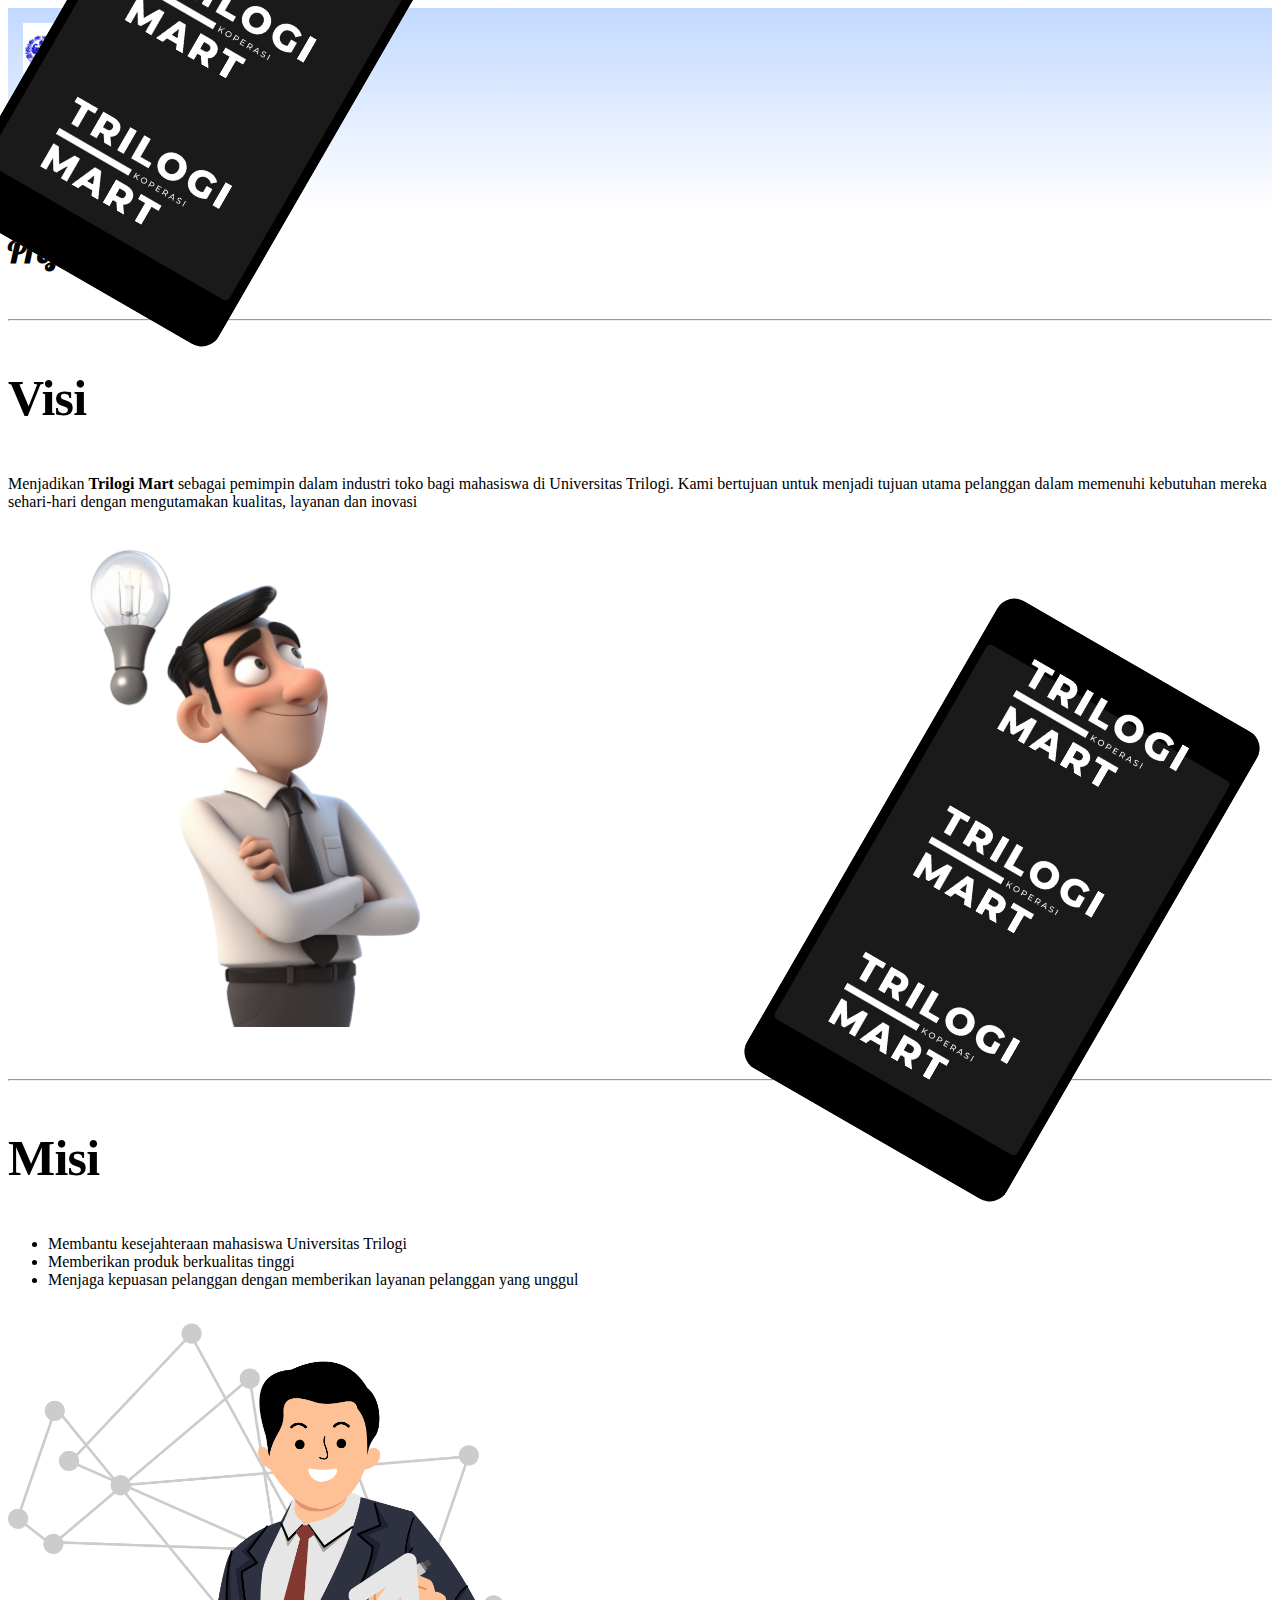
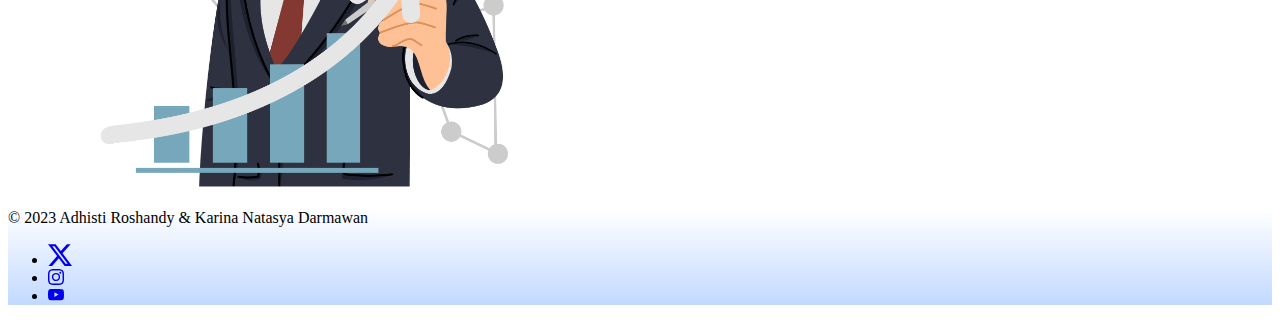
==== commit d5307433: "update" ====
--- a/about.html
+++ b/about.html
@@ -16,6 +16,10 @@
     <link href="https://cdn.jsdelivr.net/npm/bootstrap@5.3.2/dist/css/bootstrap.min.css" rel="stylesheet"
         integrity="sha384-T3c6CoIi6uLrA9TneNEoa7RxnatzjcDSCmG1MXxSR1GAsXEV/Dwwykc2MPK8M2HN" crossorigin="anonymous">
     <link rel="stylesheet" href="style.css">
+
+    <link rel="preconnect" href="https://fonts.googleapis.com">
+    <link rel="preconnect" href="https://fonts.gstatic.com" crossorigin>
+    <link href="https://fonts.googleapis.com/css2?family=Lobster&display=swap" rel="stylesheet">
 </head>
 
 <body>
@@ -24,7 +28,7 @@
         <!-- <nav class="navbar navbar-expand-lg navbar-light bg-light"> -->
         <nav class="navbar navbar-expand-lg navbar-light">
             <div class="container">
-                <a href="home.html" class="navbar-brand logo-banner">
+                <a href="index.html" class="navbar-brand logo-banner">
                     <!-- <img src="logo/TRILOGI MART.png" alt="TrilogiMart"> -->
                 </a>
 
@@ -35,7 +39,7 @@
                 <div class="collapse navbar-collapse col-12 col-md-auto mb-2 justify-content-center mb-md-0"
                     id="navbarNav">
                     <ul class="navbar-nav">
-                        <li class="nav-item"><a href="home.html" class="nav-link px-2">Home</a></li>
+                        <li class="nav-item"><a href="index.html" class="nav-link px-2">Home</a></li>
                         <li class="nav-item"><a href="about.html" class="nav-link px-2">About</a></li>
                         <li class="nav-item"><a href="why-us.html" class="nav-link px-2">Why Choose Us</a></li>
                         <li class="nav-item"><a href="career.html" class="nav-link px-2">Career</a></li>
@@ -50,7 +54,8 @@
         <div class="position-relative overflow-hidden p-3 p-md-5 m-md-3 text-center border-bottom"
             style="border-radius: 10px;">
             <div class="col-md-5 p-lg-5 mx-auto my-5">
-                <h1 class="display-4 fw-semibold">PROFILE</h1>
+                <!-- <h1 class="display-4 fw-semibold">PROFILE</h1> -->
+                <h1 class="display-4 fw-semibold" style="font-family: 'Lobster', sans-serif;">Profile</h1>
             </div>
             <div class="product-device shadow-sm d-none d-md-block"></div>
             <div class="product-device product-device-2 shadow-sm d-none d-md-block"></div>
@@ -110,19 +115,12 @@
     <footer class="d-flex flex-wrap justify-content-evenly align-items-center py-4 bg-footer border-top-0">
         <!-- <footer class="d-flex flex-wrap justify-content-between align-items-center py-3 my-4 border-top"> -->
         <div class="col-md-4 d-flex align-items-center">
-            <a href="/" class="mb-3 me-2 mb-md-0 text-body-secondary text-decoration-none lh-1">
-                <svg class="bi" width="30" height="24">
-                    <use xlink:href="#bootstrap" />
-                </svg>
-            </a>
             <span class="mb-3 mb-md-0 text-body-secondary">&copy; 2023 Adhisti Roshandy & Karina Natasya Darmawan</span>
         </div>
 
         <ul class="nav col-md-4 justify-content-end list-unstyled d-flex">
             <li class="ms-3">
                 <a class="text-body-secondary" href="#">
-                    <!-- <i class="bi bi-twitter-x"></i> -->
-                    <!-- <svg class="bi" width="24" height="24"> -->
                     <svg xmlns="http://www.w3.org/2000/svg" width="24" height="24" fill="currentColor"
                         class="bi bi-twitter-x" viewBox="0 0 16 16">
                         <path
@@ -132,8 +130,6 @@
             </li>
             <li class="ms-3">
                 <a class="text-body-secondary" href="#">
-                    <!-- <i class="bi bi-instagram"></i> -->
-                    <!-- <svg class="bi" width="24" height="24"> -->
                     <svg xmlns="http://www.w3.org/2000/svg" width="16" height="16" fill="currentColor"
                         class="bi bi-instagram" viewBox="0 0 16 16">
                         <path
@@ -143,8 +139,6 @@
             </li>
             <li class="ms-3">
                 <a class="text-body-secondary" href="#">
-                    <!-- <i class="bi bi-youtube"></i> -->
-                    <!-- <svg class="bi" width="24" height="24"> -->
                     <svg xmlns="http://www.w3.org/2000/svg" width="16" height="16" fill="currentColor"
                         class="bi bi-youtube" viewBox="0 0 16 16">
                         <path
--- a/style.css
+++ b/style.css
@@ -1,14 +1,4 @@
-/* body {
-    margin: 0;
-    padding: 0;
-    height: 100vh;
-    background: linear-gradient(to top, #c2d9ff, #fff);
-    background: linear-gradient(to bottom, #c2d9ff, #fff);
-} */
 .bg-footer {
-    /* margin: 0;
-    padding: 0;
-    height: 100vh; */
     background: linear-gradient(to top, #c2d9ff, #fff);
     /* background: linear-gradient(to bottom, #c2d9ff, #fff); */
 }
@@ -183,58 +173,11 @@
     box-shadow: inset 0 .5em 1.5em rgba(0, 0, 0, .1), inset 0 .125em .5em rgba(0, 0, 0, .15);
 }
 
-/* .b-example-vr {
-    flex-shrink: 0;
-    width: 1.5rem;
-    height: 100vh;
-} */
-
 .bi {
     vertical-align: -.125em;
     fill: currentColor;
 }
 
-/* 
-.nav-scroller {
-    position: relative;
-    z-index: 2;
-    height: 2.75rem;
-    overflow-y: hidden;
-}
-
-.nav-scroller .nav {
-    display: flex;
-    flex-wrap: nowrap;
-    padding-bottom: 1rem;
-    margin-top: -1px;
-    overflow-x: auto;
-    text-align: center;
-    white-space: nowrap;
-    -webkit-overflow-scrolling: touch;
-} 
-
-.btn-bd-primary {
-    --bd-violet-bg: #712cf9;
-    --bd-violet-rgb: 112.520718, 44.062154, 249.437846;
-
-    --bs-btn-font-weight: 600;
-    --bs-btn-color: var(--bs-white);
-    --bs-btn-bg: var(--bd-violet-bg);
-    --bs-btn-border-color: var(--bd-violet-bg);
-    --bs-btn-hover-color: var(--bs-white);
-    --bs-btn-hover-bg: #6528e0;
-    --bs-btn-hover-border-color: #6528e0;
-    --bs-btn-focus-shadow-rgb: var(--bd-violet-rgb);
-    --bs-btn-active-color: var(--bs-btn-hover-color);
-    --bs-btn-active-bg: #5a23c8;
-    --bs-btn-active-border-color: #5a23c8;
-} 
-
-.bd-mode-toggle {
-    z-index: 1500;
-}
-*/
-
 .bd-mode-toggle .dropdown-menu .active .bi {
     display: block !important;
 }